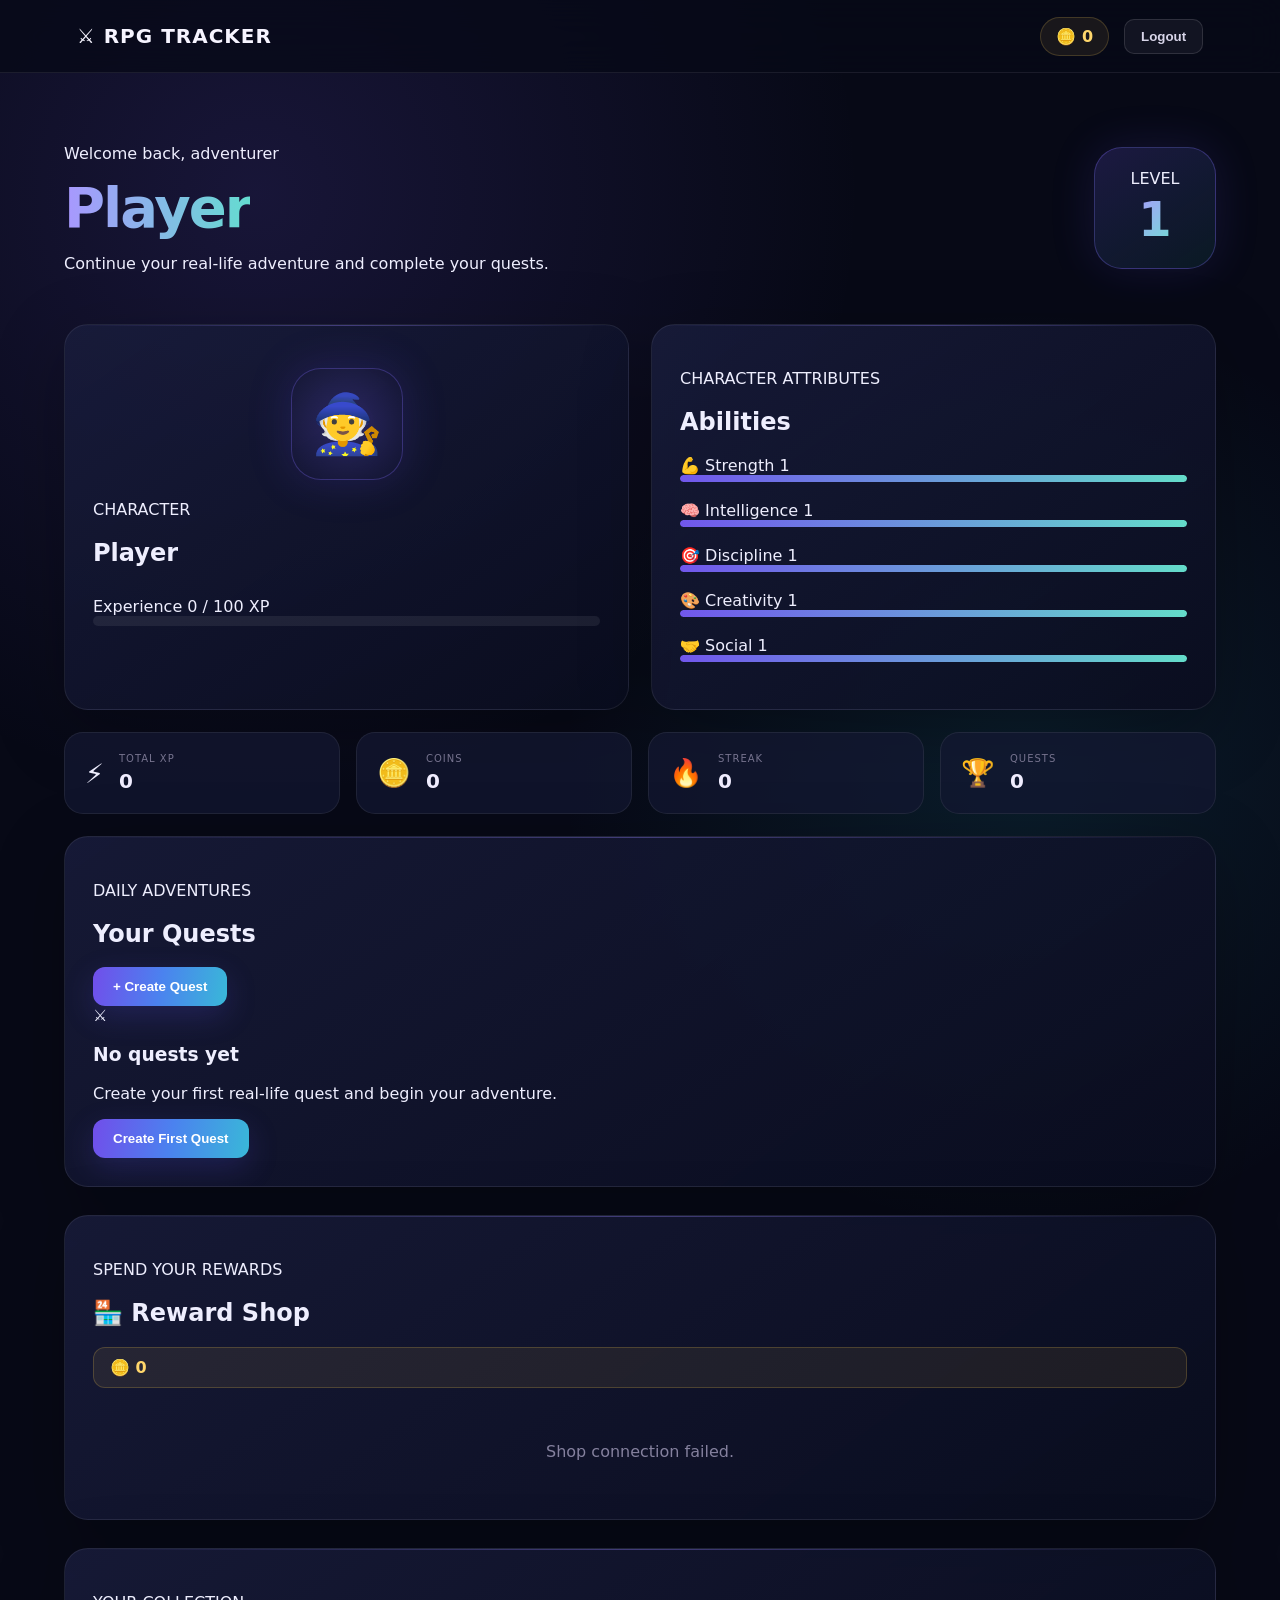
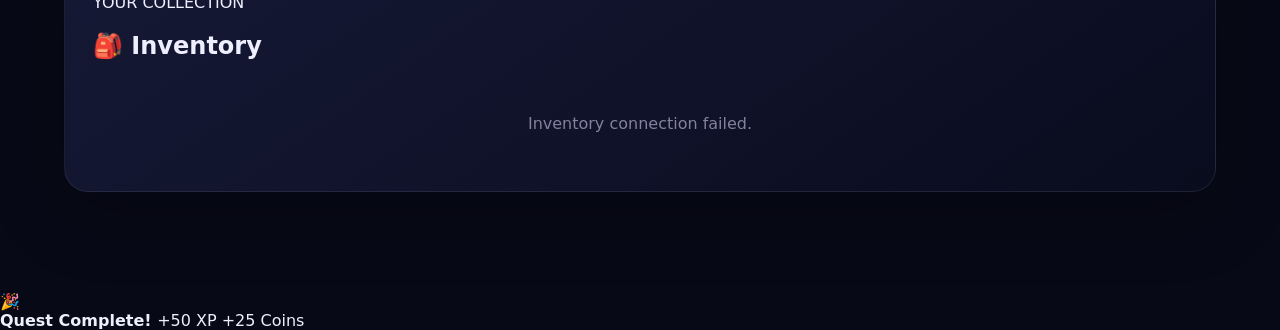
==== frontend/dashboard.html @ 28cf8dde "Initial RPG Tracker project" ====
<!DOCTYPE html>
<html lang="en">

<head>
    <meta charset="UTF-8">
    <meta name="viewport" content="width=device-width, initial-scale=1.0">

    <title>RPG Tracker - Dashboard</title>

    <link rel="stylesheet" href="style.css">
</head>

<body class="dashboard-page">

    <!-- =====================================================
         TOP NAVIGATION
    ====================================================== -->

    <nav class="top-nav">

        <div class="brand">
            ⚔️ RPG TRACKER
        </div>

        <div class="nav-right">

            <div class="coin-display">
                🪙 <span id="navCoins">0</span>
            </div>

            <button
                id="logoutButton"
                class="logout-btn"
                type="button"
            >
                Logout
            </button>

        </div>

    </nav>


    <!-- =====================================================
         MAIN DASHBOARD
    ====================================================== -->

    <main class="dashboard-container">


        <!-- =================================================
             WELCOME SECTION
        ================================================== -->

        <section class="welcome-section">

            <div>

                <p class="welcome-small">
                    Welcome back, adventurer
                </p>

                <h1>
                    <span id="username">Player</span>
                </h1>

                <p class="welcome-description">
                    Continue your real-life adventure and complete your quests.
                </p>

            </div>


            <div class="level-badge">

                <span>LEVEL</span>

                <strong id="level">
                    1
                </strong>

            </div>

        </section>



        <!-- =================================================
             CHARACTER + ATTRIBUTES
        ================================================== -->

        <section class="dashboard-grid">


            <!-- CHARACTER CARD -->

            <div class="dashboard-card character-card">

                <div class="character-avatar">
                    🧙
                </div>

                <div class="character-info">

                    <p class="card-label">
                        CHARACTER
                    </p>

                    <h2 id="characterName">
                        Player
                    </h2>


                    <!-- XP -->

                    <div class="xp-section">

                        <div class="xp-header">

                            <span>
                                Experience
                            </span>

                            <span>
                                <span id="xp">0</span>
                                /
                                <span id="xpNext">100</span>
                                XP
                            </span>

                        </div>


                        <div class="xp-bar">

                            <div
                                id="xpProgress"
                                class="xp-progress"
                            ></div>

                        </div>

                    </div>

                </div>

            </div>



            <!-- ATTRIBUTES CARD -->

            <div class="dashboard-card">

                <p class="card-label">
                    CHARACTER ATTRIBUTES
                </p>

                <h2>
                    Abilities
                </h2>


                <div class="attribute-list">


                    <!-- STRENGTH -->

                    <div class="attribute">

                        <div class="attribute-header">

                            <span>
                                💪 Strength
                            </span>

                            <span id="strength">
                                1
                            </span>

                        </div>

                        <div class="attribute-bar">

                            <div
                                id="strengthBar"
                                class="attribute-progress"
                            ></div>

                        </div>

                    </div>



                    <!-- INTELLIGENCE -->

                    <div class="attribute">

                        <div class="attribute-header">

                            <span>
                                🧠 Intelligence
                            </span>

                            <span id="intelligence">
                                1
                            </span>

                        </div>

                        <div class="attribute-bar">

                            <div
                                id="intelligenceBar"
                                class="attribute-progress"
                            ></div>

                        </div>

                    </div>



                    <!-- DISCIPLINE -->

                    <div class="attribute">

                        <div class="attribute-header">

                            <span>
                                🎯 Discipline
                            </span>

                            <span id="discipline">
                                1
                            </span>

                        </div>

                        <div class="attribute-bar">

                            <div
                                id="disciplineBar"
                                class="attribute-progress"
                            ></div>

                        </div>

                    </div>



                    <!-- CREATIVITY -->

                    <div class="attribute">

                        <div class="attribute-header">

                            <span>
                                🎨 Creativity
                            </span>

                            <span id="creativity">
                                1
                            </span>

                        </div>

                        <div class="attribute-bar">

                            <div
                                id="creativityBar"
                                class="attribute-progress"
                            ></div>

                        </div>

                    </div>



                    <!-- SOCIAL -->

                    <div class="attribute">

                        <div class="attribute-header">

                            <span>
                                🤝 Social
                            </span>

                            <span id="social">
                                1
                            </span>

                        </div>

                        <div class="attribute-bar">

                            <div
                                id="socialBar"
                                class="attribute-progress"
                            ></div>

                        </div>

                    </div>

                </div>

            </div>

        </section>



        <!-- =================================================
             QUICK STATS
        ================================================== -->

        <section class="quick-stats">


            <!-- XP -->

            <div class="stat-card">

                <span class="stat-icon">
                    ⚡
                </span>

                <div>

                    <small>
                        TOTAL XP
                    </small>

                    <strong id="statXP">
                        0
                    </strong>

                </div>

            </div>



            <!-- COINS -->

            <div class="stat-card">

                <span class="stat-icon">
                    🪙
                </span>

                <div>

                    <small>
                        COINS
                    </small>

                    <strong id="statCoins">
                        0
                    </strong>

                </div>

            </div>



            <!-- STREAK -->

            <div class="stat-card">

                <span class="stat-icon">
                    🔥
                </span>

                <div>

                    <small>
                        STREAK
                    </small>

                    <strong id="statStreak">
                        0
                    </strong>

                </div>

            </div>



            <!-- QUESTS -->

            <div class="stat-card">

                <span class="stat-icon">
                    🏆
                </span>

                <div>

                    <small>
                        QUESTS
                    </small>

                    <strong id="statQuests">
                        0
                    </strong>

                </div>

            </div>

        </section>



        <!-- =================================================
             QUEST SECTION
        ================================================== -->

        <section class="dashboard-card quests-card">


            <!-- QUEST HEADER -->

            <div class="section-header">

                <div>

                    <p class="card-label">
                        DAILY ADVENTURES
                    </p>

                    <h2>
                        Your Quests
                    </h2>

                </div>


                <button
                    id="createQuestButton"
                    class="primary-btn"
                    type="button"
                >
                    + Create Quest
                </button>

            </div>



            <!-- EMPTY QUEST MESSAGE -->

            <div
                id="emptyQuests"
                class="empty-quests"
            >

                <div class="quest-icon">
                    ⚔️
                </div>

                <h3>
                    No quests yet
                </h3>

                <p>
                    Create your first real-life quest and begin your adventure.
                </p>

                <button
                    id="createFirstQuest"
                    class="primary-btn"
                    type="button"
                >
                    Create First Quest
                </button>

            </div>



            <!-- QUEST LIST -->

            <div
                id="questList"
                class="quest-list"
            ></div>

        </section>



        <!-- =================================================
             REWARD SHOP
        ================================================== -->

        <section class="dashboard-card shop-card">


            <!-- SHOP HEADER -->

            <div class="section-header">

                <div>

                    <p class="card-label">
                        SPEND YOUR REWARDS
                    </p>

                    <h2>
                        🏪 Reward Shop
                    </h2>

                </div>


                <div class="shop-balance">

                    🪙

                    <span id="shopCoins">
                        0
                    </span>

                </div>

            </div>



            <!-- SHOP ITEMS -->

            <div
                id="shopList"
                class="shop-list"
            >

                <div class="shop-loading">
                    Loading rewards...
                </div>

            </div>

        </section>



        <!-- =================================================
             INVENTORY
        ================================================== -->

        <section class="dashboard-card inventory-card">


            <!-- INVENTORY HEADER -->

            <div class="section-header">

                <div>

                    <p class="card-label">
                        YOUR COLLECTION
                    </p>

                    <h2>
                        🎒 Inventory
                    </h2>

                </div>

            </div>



            <!-- INVENTORY ITEMS -->

            <div
                id="inventoryList"
                class="inventory-list"
            >

                <div class="shop-loading">
                    Loading inventory...
                </div>

            </div>

        </section>


    </main>



    <!-- =====================================================
         CREATE QUEST MODAL
    ====================================================== -->

    <div
        id="questModal"
        class="quest-modal"
    >

        <div class="quest-modal-content">


            <!-- CLOSE -->

            <button
                id="closeQuestModal"
                class="modal-close"
                type="button"
            >
                ×
            </button>


            <!-- ICON -->

            <div class="modal-icon">
                ⚔️
            </div>


            <h2>
                Create New Quest
            </h2>

            <p>
                Turn a real-life task into an adventure.
            </p>



            <!-- QUEST FORM -->

            <form id="questForm">


                <!-- TITLE -->

                <div class="form-group">

                    <label for="questTitle">
                        Quest Title
                    </label>

                    <input
                        type="text"
                        id="questTitle"
                        maxlength="100"
                        placeholder="Example: Complete Python practice"
                        required
                    >

                </div>



                <!-- DESCRIPTION -->

                <div class="form-group">

                    <label for="questDescription">
                        Description
                    </label>

                    <textarea
                        id="questDescription"
                        maxlength="1000"
                        placeholder="Describe your mission..."
                    ></textarea>

                </div>



                <!-- CATEGORY -->

                <div class="form-group">

                    <label for="questCategory">
                        Attribute
                    </label>

                    <select id="questCategory">

                        <option value="Coding">
                            🧠 Coding
                        </option>

                        <option value="Fitness">
                            💪 Fitness
                        </option>

                        <option value="Study">
                            📚 Study
                        </option>

                        <option value="Work">
                            🎯 Work
                        </option>

                        <option value="Personal">
                            🌟 Personal
                        </option>

                        <option value="Social">
                            🤝 Social
                        </option>

                    </select>

                </div>



                <!-- REWARDS -->

                <div class="quest-rewards">

                    <span>
                        ⚡ +50 XP
                    </span>

                    <span>
                        🪙 +25 Coins
                    </span>

                </div>



                <!-- SUBMIT -->

                <button
                    type="submit"
                    class="primary-btn quest-submit"
                    id="questSubmitButton"
                >
                    Create Quest
                </button>



                <!-- MESSAGE -->

                <p
                    id="questMessage"
                    class="form-message"
                ></p>


            </form>

        </div>

    </div>



    <!-- =====================================================
         REWARD POPUP
    ====================================================== -->

    <div
        id="rewardPopup"
        class="reward-popup"
    >

        <div class="reward-icon">
            🎉
        </div>

        <strong id="rewardTitle">
            Quest Complete!
        </strong>

        <span id="rewardXP">
            +50 XP
        </span>

        <span id="rewardCoins">
            +25 Coins
        </span>

        <span
            id="rewardStreak"
            class="level-up-text"
        ></span>

        <strong
            id="rewardLevelUp"
            class="level-up-text"
        ></strong>

    </div>



    <!-- =====================================================
         LOADING OVERLAY
    ====================================================== -->

    <div
        id="loadingOverlay"
        class="loading-overlay"
    >

        <div class="loader"></div>

    </div>



    <!-- =====================================================
         JAVASCRIPT
    ====================================================== -->

    <script src="script.js"></script>

</body>

</html>
---- frontend/style.css ----
/* =========================================================
   PROFESSIONAL CREATE QUEST MODAL
   ========================================================= */

.quest-modal {
    position: fixed;
    inset: 0;

    display: flex;
    align-items: center;
    justify-content: center;

    padding: 30px;

    background:
        radial-gradient(
            circle at 50% 30%,
            rgba(91, 76, 180, 0.20),
            transparent 45%
        ),
        rgba(3, 5, 18, 0.82);

    backdrop-filter: blur(12px);
    -webkit-backdrop-filter: blur(12px);

    opacity: 0;
    visibility: hidden;

    pointer-events: none;

    transition:
        opacity 0.3s ease,
        visibility 0.3s ease;

    z-index: 1000;
}


/* OPEN MODAL */

.quest-modal.active {
    opacity: 1;
    visibility: visible;
    pointer-events: auto;
}


/* =========================================================
   MODAL BOX
   ========================================================= */

.quest-modal-content {

    position: relative;

    width: min(700px, 100%);

    max-height: 90vh;

    overflow-y: auto;

    padding: 38px;

    border-radius: 28px;

    border: 1px solid rgba(126, 105, 255, 0.45);

    background:
        linear-gradient(
            145deg,
            rgba(23, 27, 63, 0.98),
            rgba(9, 12, 31, 0.98)
        );

    box-shadow:
        0 30px 100px rgba(0, 0, 0, 0.65),
        0 0 60px rgba(103, 82, 255, 0.18),
        inset 0 1px 0 rgba(255, 255, 255, 0.06);

    transform: translateY(25px) scale(0.96);

    transition:
        transform 0.35s cubic-bezier(.22, 1, .36, 1);
}


.quest-modal.active .quest-modal-content {

    transform: translateY(0) scale(1);

}


/* =========================================================
   DECORATIVE GLOW
   ========================================================= */

.quest-modal-content::before {

    content: "";

    position: absolute;

    width: 220px;
    height: 220px;

    top: -100px;
    left: -100px;

    border-radius: 50%;

    background: rgba(104, 86, 255, 0.18);

    filter: blur(70px);

    pointer-events: none;

}


.quest-modal-content::after {

    content: "";

    position: absolute;

    width: 180px;
    height: 180px;

    bottom: -100px;
    right: -80px;

    border-radius: 50%;

    background: rgba(43, 177, 255, 0.12);

    filter: blur(70px);

    pointer-events: none;

}


/* =========================================================
   CLOSE BUTTON
   ========================================================= */

.modal-close {

    position: absolute;

    top: 20px;
    right: 20px;

    width: 42px;
    height: 42px;

    display: flex;

    align-items: center;
    justify-content: center;

    border-radius: 50%;

    border: 1px solid rgba(255, 255, 255, 0.12);

    background: rgba(255, 255, 255, 0.05);

    color: #dcd9f5;

    font-size: 28px;

    line-height: 1;

    cursor: pointer;

    transition:
        background 0.2s ease,
        transform 0.2s ease,
        border-color 0.2s ease;

    z-index: 5;

}


.modal-close:hover {

    background: rgba(255, 255, 255, 0.12);

    border-color: rgba(130, 110, 255, 0.5);

    transform: rotate(90deg);

}


/* =========================================================
   MODAL ICON
   ========================================================= */

.modal-icon {

    width: 70px;
    height: 70px;

    display: flex;

    align-items: center;
    justify-content: center;

    margin-bottom: 20px;

    border-radius: 20px;

    background:
        linear-gradient(
            135deg,
            rgba(112, 75, 255, 0.25),
            rgba(47, 183, 255, 0.18)
        );

    border: 1px solid rgba(130, 110, 255, 0.35);

    box-shadow:
        0 0 30px rgba(104, 86, 255, 0.18);

    font-size: 34px;

}


/* =========================================================
   MODAL TITLE
   ========================================================= */

.quest-modal-content h2 {

    margin: 0;

    color: #f5f3ff;

    font-size: clamp(28px, 5vw, 40px);

    font-weight: 800;

    letter-spacing: -1px;

    line-height: 1.15;

}


.modal-subtitle {

    margin: 10px 0 30px;

    color: #9692b7;

    font-size: 15px;

    line-height: 1.6;

}


/* =========================================================
   FORM GROUP
   ========================================================= */

.form-group {

    margin-bottom: 22px;

}


.form-group label {

    display: block;

    margin-bottom: 9px;

    color: #e7e4fa;

    font-size: 14px;

    font-weight: 700;

    letter-spacing: 0.2px;

}


/* =========================================================
   INPUTS
   ========================================================= */

.form-group input,
.form-group textarea,
.form-group select {

    width: 100%;

    box-sizing: border-box;

    border: 1px solid rgba(123, 110, 205, 0.35);

    border-radius: 14px;

    outline: none;

    background:
        rgba(7, 10, 29, 0.72);

    color: #f2f0ff;

    font-family: inherit;

    font-size: 15px;

    transition:
        border-color 0.2s ease,
        box-shadow 0.2s ease,
        background 0.2s ease;

}


/* INPUT */

.form-group input {

    height: 52px;

    padding: 0 16px;

}


/* TEXTAREA */

.form-group textarea {

    min-height: 105px;

    padding: 14px 16px;

    resize: vertical;

}


/* SELECT */

.form-group select {

    height: 52px;

    padding: 0 16px;

    cursor: pointer;

}


/* PLACEHOLDER */

.form-group input::placeholder,
.form-group textarea::placeholder {

    color: #666583;

}


/* FOCUS */

.form-group input:focus,
.form-group textarea:focus,
.form-group select:focus {

    border-color: #776cff;

    background: rgba(10, 13, 38, 0.9);

    box-shadow:
        0 0 0 3px rgba(119, 108, 255, 0.12),
        0 0 25px rgba(119, 108, 255, 0.08);

}


/* =========================================================
   REWARDS
   ========================================================= */

.quest-rewards {

    display: grid;

    grid-template-columns: repeat(2, 1fr);

    gap: 14px;

    margin: 26px 0;

    padding: 16px;

    border-radius: 18px;

    border: 1px solid rgba(116, 101, 225, 0.22);

    background:
        linear-gradient(
            135deg,
            rgba(73, 60, 150, 0.12),
            rgba(22, 27, 62, 0.5)
        );

}


.quest-rewards > div {

    min-height: 75px;

    display: flex;

    flex-direction: column;

    justify-content: center;

    gap: 6px;

    padding: 14px 16px;

    border-radius: 14px;

    background: rgba(7, 10, 28, 0.55);

    border: 1px solid rgba(255, 255, 255, 0.06);

}


.quest-rewards span {

    color: #8f8baa;

    font-size: 12px;

    font-weight: 600;

}


.quest-rewards strong {

    color: #f1efff;

    font-size: 20px;

}


/* XP */

.quest-rewards > div:first-child strong {

    color: #a99aff;

}


/* COINS */

.quest-rewards > div:last-child strong {

    color: #ffd66d;

}


/* =========================================================
   CREATE BUTTON
   ========================================================= */

.quest-submit {

    width: 100%;

    min-height: 54px;

    border: none;

    border-radius: 15px;

    background:
        linear-gradient(
            100deg,
            #7048ee,
            #4f78f7,
            #35bde7
        );

    color: white;

    font-family: inherit;

    font-size: 15px;

    font-weight: 800;

    letter-spacing: 0.2px;

    cursor: pointer;

    box-shadow:
        0 12px 35px rgba(86, 83, 230, 0.25);

    transition:
        transform 0.2s ease,
        box-shadow 0.2s ease,
        filter 0.2s ease;

}


.quest-submit:hover {

    transform: translateY(-2px);

    filter: brightness(1.08);

    box-shadow:
        0 16px 45px rgba(86, 83, 230, 0.38);

}


.quest-submit:active {

    transform: translateY(0);

}


/* =========================================================
   MESSAGE
   ========================================================= */

.quest-modal .message {

    min-height: 20px;

    margin: 12px 0 0;

    text-align: center;

    color: #72e4ca;

    font-size: 13px;

}


/* =========================================================
   SCROLLBAR
   ========================================================= */

.quest-modal-content::-webkit-scrollbar {

    width: 7px;

}


.quest-modal-content::-webkit-scrollbar-track {

    background: transparent;

}


.quest-modal-content::-webkit-scrollbar-thumb {

    border-radius: 10px;

    background: rgba(125, 110, 220, 0.35);

}


/* =========================================================
   MOBILE
   ========================================================= */

@media (max-width: 650px) {

    .quest-modal {

        padding: 15px;

        align-items: center;

    }


    .quest-modal-content {

        padding: 28px 20px;

        border-radius: 22px;

        max-height: 92vh;

    }


    .modal-close {

        top: 14px;
        right: 14px;

        width: 38px;
        height: 38px;

        font-size: 24px;

    }


    .modal-icon {

        width: 58px;
        height: 58px;

        font-size: 28px;

        margin-bottom: 16px;

    }


    .quest-modal-content h2 {

        font-size: 28px;

        padding-right: 35px;

    }


    .modal-subtitle {

        font-size: 13px;

        margin-bottom: 24px;

    }


    .quest-rewards {

        grid-template-columns: 1fr;

    }


    .quest-rewards > div {

        min-height: 65px;

    }

}


/* =========================================================
   REDUCED MOTION
   ========================================================= */

@media (prefers-reduced-motion: reduce) {

    .quest-modal,
    .quest-modal-content,
    .modal-close,
    .quest-submit {

        transition: none;

    }

}
/* =========================================================
   RPG TRACKER - ANIMATED DASHBOARD
   ========================================================= */


/* ---------------------------------------------------------
   PAGE ENTRANCE
--------------------------------------------------------- */

.dashboard-container {
    animation: dashboardEntrance 0.8s ease-out both;
}

@keyframes dashboardEntrance {
    from {
        opacity: 0;
        transform: translateY(20px);
    }

    to {
        opacity: 1;
        transform: translateY(0);
    }
}


/* ---------------------------------------------------------
   ANIMATED BACKGROUND
--------------------------------------------------------- */

.background {
    overflow: hidden;
}

.glow {
    animation:
        glowFloat 8s ease-in-out infinite alternate;
}

.glow-one {
    animation-delay: 0s;
}

.glow-two {
    animation-delay: -4s;
}

@keyframes glowFloat {

    0% {
        transform: translate3d(-20px, -10px, 0) scale(1);
        opacity: 0.45;
    }

    50% {
        transform: translate3d(30px, 20px, 0) scale(1.08);
        opacity: 0.65;
    }

    100% {
        transform: translate3d(-10px, 35px, 0) scale(0.95);
        opacity: 0.4;
    }
}


/* ---------------------------------------------------------
   STARS
--------------------------------------------------------- */

.stars {
    animation: starsMove 25s linear infinite;
}

@keyframes starsMove {

    from {
        transform: translateY(0);
    }

    to {
        transform: translateY(-120px);
    }
}


/* ---------------------------------------------------------
   WELCOME SECTION
--------------------------------------------------------- */

.welcome-section {
    animation: welcomeSlide 0.7s 0.1s ease-out both;
}

@keyframes welcomeSlide {

    from {
        opacity: 0;
        transform: translateX(-25px);
    }

    to {
        opacity: 1;
        transform: translateX(0);
    }
}


/* ---------------------------------------------------------
   LEVEL BADGE
--------------------------------------------------------- */

.level-badge {
    animation: levelFloat 3s ease-in-out infinite;
}

@keyframes levelFloat {

    0%,
    100% {
        transform: translateY(0);
    }

    50% {
        transform: translateY(-6px);
    }
}


/* ---------------------------------------------------------
   CHARACTER
--------------------------------------------------------- */

.character-avatar {
    animation:
        characterFloat 3.5s ease-in-out infinite,
        characterGlow 2.5s ease-in-out infinite alternate;

    transform-origin: center bottom;
}

@keyframes characterFloat {

    0%,
    100% {
        transform: translateY(0) rotate(0deg);
    }

    25% {
        transform: translateY(-5px) rotate(-1deg);
    }

    75% {
        transform: translateY(-8px) rotate(1deg);
    }
}

@keyframes characterGlow {

    from {
        filter: drop-shadow(0 0 5px rgba(130, 100, 255, 0.2));
    }

    to {
        filter: drop-shadow(0 0 22px rgba(130, 100, 255, 0.55));
    }
}


/* ---------------------------------------------------------
   DASHBOARD CARDS
--------------------------------------------------------- */

.dashboard-card {
    animation: cardAppear 0.65s ease-out both;
    transition:
        transform 0.3s ease,
        border-color 0.3s ease,
        box-shadow 0.3s ease;
}

.dashboard-card:hover {
    transform: translateY(-4px);
    box-shadow:
        0 18px 50px rgba(0, 0, 0, 0.28),
        0 0 25px rgba(110, 90, 255, 0.08);
}

@keyframes cardAppear {

    from {
        opacity: 0;
        transform: translateY(25px);
    }

    to {
        opacity: 1;
        transform: translateY(0);
    }
}


/* ---------------------------------------------------------
   QUICK STATS
--------------------------------------------------------- */

.stat-card {
    animation: statAppear 0.6s ease-out both;
    transition:
        transform 0.25s ease,
        box-shadow 0.25s ease;
}

.stat-card:nth-child(1) {
    animation-delay: 0.15s;
}

.stat-card:nth-child(2) {
    animation-delay: 0.25s;
}

.stat-card:nth-child(3) {
    animation-delay: 0.35s;
}

.stat-card:nth-child(4) {
    animation-delay: 0.45s;
}

.stat-card:hover {
    transform: translateY(-5px) scale(1.02);
}

@keyframes statAppear {

    from {
        opacity: 0;
        transform: translateY(18px) scale(0.97);
    }

    to {
        opacity: 1;
        transform: translateY(0) scale(1);
    }
}


/* ---------------------------------------------------------
   STAT ICON
--------------------------------------------------------- */

.stat-icon {
    display: inline-block;
    animation: iconPulse 2.5s ease-in-out infinite;
}

@keyframes iconPulse {

    0%,
    100% {
        transform: scale(1);
    }

    50% {
        transform: scale(1.12);
    }
}


/* ---------------------------------------------------------
   XP BAR
--------------------------------------------------------- */

.xp-progress {
    width: 0 !important;

    animation:
        xpFill 1.5s 0.5s cubic-bezier(.22, 1, .36, 1) forwards;

    position: relative;
    overflow: hidden;
}

.xp-progress::after {
    content: "";

    position: absolute;

    top: 0;
    left: -100%;

    width: 70%;
    height: 100%;

    background: linear-gradient(
        90deg,
        transparent,
        rgba(255, 255, 255, 0.35),
        transparent
    );

    animation: xpShine 2.2s 1.5s infinite;
}

@keyframes xpFill {

    from {
        width: 0 !important;
    }
}

@keyframes xpShine {

    from {
        left: -100%;
    }

    to {
        left: 150%;
    }
}


/* ---------------------------------------------------------
   ATTRIBUTE BARS
--------------------------------------------------------- */

.attribute-progress {
    transform-origin: left center;

    animation:
        attributeFill 1.2s cubic-bezier(.22, 1, .36, 1) both;
}

.attribute:nth-child(1) .attribute-progress {
    animation-delay: 0.25s;
}

.attribute:nth-child(2) .attribute-progress {
    animation-delay: 0.35s;
}

.attribute:nth-child(3) .attribute-progress {
    animation-delay: 0.45s;
}

.attribute:nth-child(4) .attribute-progress {
    animation-delay: 0.55s;
}

.attribute:nth-child(5) .attribute-progress {
    animation-delay: 0.65s;
}

@keyframes attributeFill {

    from {
        transform: scaleX(0);
    }

    to {
        transform: scaleX(1);
    }
}


/* ---------------------------------------------------------
   STREAK
--------------------------------------------------------- */

#statStreak {
    transition:
        transform 0.3s ease,
        text-shadow 0.3s ease;
}

.streak-active {
    animation: streakPulse 1.8s ease-in-out infinite;
}

@keyframes streakPulse {

    0%,
    100% {
        transform: scale(1);
        text-shadow: 0 0 5px rgba(255, 130, 70, 0.2);
    }

    50% {
        transform: scale(1.08);
        text-shadow: 0 0 18px rgba(255, 130, 70, 0.65);
    }
}


/* ---------------------------------------------------------
   QUEST ITEMS
--------------------------------------------------------- */

.quest-item {
    animation: questAppear 0.55s ease-out both;

    transition:
        transform 0.25s ease,
        border-color 0.25s ease,
        box-shadow 0.25s ease;
}

.quest-item:hover {
    transform: translateX(5px);

    border-color: rgba(120, 105, 255, 0.4);

    box-shadow:
        0 10px 35px rgba(0, 0, 0, 0.2);
}

@keyframes questAppear {

    from {
        opacity: 0;
        transform: translateX(-20px);
    }

    to {
        opacity: 1;
        transform: translateX(0);
    }
}


/* ---------------------------------------------------------
   COMPLETE QUEST BUTTON
--------------------------------------------------------- */

.complete-quest-btn {
    transition:
        transform 0.2s ease,
        box-shadow 0.2s ease;
}

.complete-quest-btn:hover {
    transform: scale(1.05);

    box-shadow:
        0 0 20px rgba(100, 220, 190, 0.25);
}

.complete-quest-btn:active {
    transform: scale(0.94);
}


/* ---------------------------------------------------------
   SHOP ITEMS
--------------------------------------------------------- */

.shop-item {
    animation: shopAppear 0.6s ease-out both;
}

.shop-item:nth-child(1) {
    animation-delay: 0.1s;
}

.shop-item:nth-child(2) {
    animation-delay: 0.2s;
}

.shop-item:nth-child(3) {
    animation-delay: 0.3s;
}

.shop-item:nth-child(4) {
    animation-delay: 0.4s;
}

.shop-item:nth-child(5) {
    animation-delay: 0.5s;
}

.shop-item-icon {
    display: inline-block;

    transition:
        transform 0.3s ease;
}

.shop-item:hover .shop-item-icon {
    transform:
        translateY(-5px)
        rotate(-4deg)
        scale(1.12);
}

@keyframes shopAppear {

    from {
        opacity: 0;
        transform: translateY(20px) scale(0.96);
    }

    to {
        opacity: 1;
        transform: translateY(0) scale(1);
    }
}


/* ---------------------------------------------------------
   BUY BUTTON
--------------------------------------------------------- */

.buy-item-btn {

    position: relative;

    overflow: hidden;

}

.buy-item-btn::after {

    content: "";

    position: absolute;

    top: 0;
    left: -120%;

    width: 80%;
    height: 100%;

    transform: skewX(-20deg);

    background:
        rgba(255, 255, 255, 0.18);

    transition: left 0.5s ease;

}

.buy-item-btn:hover::after {

    left: 130%;

}


/* ---------------------------------------------------------
   INVENTORY
--------------------------------------------------------- */

.inventory-item {

    animation: inventoryAppear 0.5s ease-out both;

    transition:
        transform 0.25s ease,
        border-color 0.25s ease;
}

.inventory-item:hover {

    transform:
        translateY(-5px)
        scale(1.02);

    border-color:
        rgba(114, 228, 202, 0.3);

}

.inventory-item-icon {

    transition:
        transform 0.3s ease;

}

.inventory-item:hover .inventory-item-icon {

    transform:
        scale(1.15)
        rotate(5deg);

}

@keyframes inventoryAppear {

    from {
        opacity: 0;
        transform: scale(0.85);
    }

    to {
        opacity: 1;
        transform: scale(1);
    }
}


/* ---------------------------------------------------------
   COIN UPDATE
--------------------------------------------------------- */

.coin-pop {

    animation:
        coinPop 0.6s cubic-bezier(.22, 1, .36, 1);

}

@keyframes coinPop {

    0% {
        transform: scale(1);
    }

    40% {
        transform: scale(1.3);
    }

    70% {
        transform: scale(0.95);
    }

    100% {
        transform: scale(1);
    }

}


/* ---------------------------------------------------------
   BUTTONS
--------------------------------------------------------- */

.primary-btn {

    transition:
        transform 0.2s ease,
        box-shadow 0.2s ease,
        filter 0.2s ease;

}

.primary-btn:hover {

    transform:
        translateY(-2px);

    box-shadow:
        0 12px 35px rgba(100, 80, 240, 0.28);

}

.primary-btn:active {

    transform:
        translateY(1px)
        scale(0.98);

}


/* ---------------------------------------------------------
   LOGOUT
--------------------------------------------------------- */

.logout-btn {

    transition:
        transform 0.2s ease,
        background 0.2s ease;

}

.logout-btn:hover {

    transform:
        translateY(-2px);

}


/* ---------------------------------------------------------
   LOADING OVERLAY
--------------------------------------------------------- */

.loading-overlay {

    transition:
        opacity 0.4s ease,
        visibility 0.4s ease;

}

.loader-icon {

    animation:
        loaderSword 1.5s ease-in-out infinite;

}

@keyframes loaderSword {

    0%,
    100% {
        transform:
            rotate(-8deg)
            translateY(0);
    }

    50% {
        transform:
            rotate(8deg)
            translateY(-8px);
    }

}


/* ---------------------------------------------------------
   MOBILE
--------------------------------------------------------- */

@media (max-width: 600px) {

    .dashboard-card:hover,
    .stat-card:hover,
    .shop-item:hover,
    .inventory-item:hover {

        transform: none;

    }

}


/* ---------------------------------------------------------
   ACCESSIBILITY
--------------------------------------------------------- */

@media (prefers-reduced-motion: reduce) {

    *,
    *::before,
    *::after {

        animation-duration: 0.01ms !important;

        animation-iteration-count: 1 !important;

        transition-duration: 0.01ms !important;

    }

}
/* =========================================================
   RPG TRACKER — PROFESSIONAL ANIMATED DASHBOARD
   ========================================================= */

html {
    scroll-behavior: smooth;
}

body.dashboard-page {
    margin: 0;
    min-height: 100vh;

    background:
        radial-gradient(
            circle at 20% 10%,
            rgba(101, 78, 210, 0.18),
            transparent 30%
        ),
        radial-gradient(
            circle at 80% 40%,
            rgba(34, 170, 190, 0.12),
            transparent 30%
        ),
        #070916;

    color: #eeeefe;

    font-family:
        Inter,
        ui-sans-serif,
        system-ui,
        -apple-system,
        BlinkMacSystemFont,
        "Segoe UI",
        sans-serif;

    overflow-x: hidden;
}


/* =========================================================
   ANIMATED BACKGROUND
   ========================================================= */

.dashboard-page .background {
    position: fixed;
    inset: 0;

    overflow: hidden;

    pointer-events: none;

    z-index: -1;
}


/* stars */

.dashboard-page .stars {
    position: absolute;
    inset: -100px;

    opacity: 0.7;

    background-image:
        radial-gradient(circle, rgba(255,255,255,.8) 1px, transparent 1px),
        radial-gradient(circle, rgba(255,255,255,.5) 1px, transparent 1px);

    background-size:
        90px 90px,
        140px 140px;

    background-position:
        0 0,
        40px 60px;

    animation: starsMove 35s linear infinite;
}


@keyframes starsMove {

    from {
        transform: translateY(0);
    }

    to {
        transform: translateY(-120px);
    }

}


/* glowing orbs */

.dashboard-page .glow {

    position: absolute;

    width: 420px;
    height: 420px;

    border-radius: 50%;

    filter: blur(100px);

    opacity: 0.25;

}


.dashboard-page .glow-one {

    top: -180px;
    left: -120px;

    background: #6046d9;

    animation: glowOne 8s ease-in-out infinite alternate;

}


.dashboard-page .glow-two {

    right: -160px;
    bottom: -180px;

    background: #168eaa;

    animation: glowTwo 10s ease-in-out infinite alternate;

}


@keyframes glowOne {

    from {
        transform: translate(0, 0) scale(1);
    }

    to {
        transform: translate(80px, 60px) scale(1.15);
    }

}


@keyframes glowTwo {

    from {
        transform: translate(0, 0) scale(1);
    }

    to {
        transform: translate(-80px, -60px) scale(1.2);
    }

}


/* =========================================================
   NAVBAR
   ========================================================= */

.dashboard-page .top-nav {

    position: sticky;

    top: 0;

    z-index: 100;

    min-height: 72px;

    display: flex;

    align-items: center;

    justify-content: space-between;

    padding: 0 6%;

    background:
        rgba(7, 9, 24, 0.78);

    border-bottom:
        1px solid rgba(255,255,255,0.08);

    backdrop-filter: blur(18px);

}


.dashboard-page .brand {

    display: flex;

    align-items: center;

    gap: 10px;

    color: #f6f4ff;

    font-size: 20px;

    font-weight: 850;

    letter-spacing: 1px;

}


.dashboard-page .brand:first-letter {

    color: #8e7cff;

}


.dashboard-page .nav-right {

    display: flex;

    align-items: center;

    gap: 15px;

}


.dashboard-page .coin-display {

    padding: 9px 15px;

    border-radius: 30px;

    background:
        rgba(255, 207, 91, 0.08);

    border:
        1px solid rgba(255, 207, 91, 0.18);

    color: #ffd76c;

    font-weight: 800;

    transition: transform .25s ease;

}


.dashboard-page .coin-display:hover {

    transform: translateY(-2px) scale(1.04);

}


.dashboard-page .logout-btn {

    padding: 9px 16px;

    border-radius: 10px;

    border:
        1px solid rgba(255,255,255,.12);

    background:
        rgba(255,255,255,.05);

    color: #d8d5e9;

    cursor: pointer;

    font-weight: 650;

    transition: .25s ease;

}


.dashboard-page .logout-btn:hover {

    background:
        rgba(255,255,255,.11);

    color: white;

    transform: translateY(-2px);

}


/* =========================================================
   MAIN
   ========================================================= */

.dashboard-page .dashboard-container {

    width: min(1200px, 90%);

    margin: 0 auto;

    padding:
        55px 0 100px;

    animation:
        pageEnter .8s ease both;

}


@keyframes pageEnter {

    from {
        opacity: 0;
        transform: translateY(25px);
    }

    to {
        opacity: 1;
        transform: translateY(0);
    }

}


/* =========================================================
   WELCOME
   ========================================================= */

.dashboard-page .welcome-section {

    display: flex;

    align-items: center;

    justify-content: space-between;

    gap: 30px;

    margin-bottom: 35px;

}


.dashboard-page .eyebrow {

    margin: 0 0 10px;

    color: #8177c8;

    font-size: 12px;

    font-weight: 800;

    letter-spacing: 2px;

}


.dashboard-page .welcome-section h1 {

    margin: 0;

    font-size: clamp(34px, 5vw, 56px);

    line-height: 1.05;

    letter-spacing: -2px;

}


.dashboard-page .welcome-section h1 span {

    background:
        linear-gradient(
            90deg,
            #a997ff,
            #64dcd0
        );

    -webkit-background-clip: text;

    background-clip: text;

    color: transparent;

}


.dashboard-page .dashboard-subtitle {

    margin-top: 14px;

    color: #8d8ba8;

    font-size: 16px;

}


.dashboard-page .level-badge {

    min-width: 120px;

    height: 120px;

    display: flex;

    flex-direction: column;

    justify-content: center;

    align-items: center;

    border-radius: 28px;

    background:
        linear-gradient(
            145deg,
            rgba(103,82,220,.22),
            rgba(40,190,177,.09)
        );

    border:
        1px solid rgba(131,111,255,.3);

    box-shadow:
        0 0 45px rgba(100,80,230,.15);

    animation:
        levelFloat 3s ease-in-out infinite;

}


.dashboard-page .level-badge small {

    color: #8884a9;

    font-size: 11px;

    letter-spacing: 2px;

}


.dashboard-page .level-badge strong {

    margin-top: 3px;

    font-size: 48px;

    background:
        linear-gradient(
            135deg,
            #aa99ff,
            #70dfd1
        );

    -webkit-background-clip: text;

    background-clip: text;

    color: transparent;

}


@keyframes levelFloat {

    0%, 100% {
        transform: translateY(0);
    }

    50% {
        transform: translateY(-7px);
    }

}


/* =========================================================
   CARDS
   ========================================================= */

.dashboard-page .dashboard-card {

    position: relative;

    padding: 28px;

    border-radius: 24px;

    background:
        linear-gradient(
            145deg,
            rgba(25,29,61,.82),
            rgba(10,13,31,.88)
        );

    border:
        1px solid rgba(255,255,255,.075);

    box-shadow:
        0 20px 70px rgba(0,0,0,.25);

    overflow: hidden;

    transition:
        transform .3s ease,
        border-color .3s ease,
        box-shadow .3s ease;

}


.dashboard-page .dashboard-card::before {

    content: "";

    position: absolute;

    top: 0;
    left: 0;
    right: 0;

    height: 1px;

    background:
        linear-gradient(
            90deg,
            transparent,
            rgba(151,132,255,.6),
            transparent
        );

    opacity: .6;

}


.dashboard-page .dashboard-card:hover {

    transform: translateY(-5px);

    border-color:
        rgba(135,119,255,.25);

    box-shadow:
        0 25px 80px rgba(0,0,0,.34),
        0 0 30px rgba(100,80,230,.08);

}


/* =========================================================
   CHARACTER + ATTRIBUTES
   ========================================================= */

.dashboard-page .dashboard-grid {

    display: grid;

    grid-template-columns:
        minmax(0, 1fr)
        minmax(0, 1fr);

    gap: 22px;

}


.dashboard-page .card-header {

    display: flex;

    align-items: center;

    justify-content: space-between;

    margin-bottom: 25px;

}


.dashboard-page .card-header h2 {

    margin: 0;

    font-size: 21px;

}


.dashboard-page .status-dot {

    color: #70dfc7;

    font-size: 11px;

    letter-spacing: 1px;

}


/* avatar */

.dashboard-page .character-avatar {

    width: 110px;

    height: 110px;

    margin: 15px auto 20px;

    display: flex;

    align-items: center;

    justify-content: center;

    border-radius: 30px;

    font-size: 58px;

    background:
        radial-gradient(
            circle,
            rgba(121,98,255,.25),
            rgba(20,22,50,.3)
        );

    border:
        1px solid rgba(128,108,255,.3);

    box-shadow:
        0 0 45px rgba(104,85,255,.18);

    animation:
        avatarFloat 3s ease-in-out infinite;

}


@keyframes avatarFloat {

    0%, 100% {
        transform: translateY(0) rotate(0);
    }

    50% {
        transform: translateY(-8px) rotate(1deg);
    }

}


.dashboard-page .character-card > h2 {

    text-align: center;

    margin-bottom: 5px;

}


.dashboard-page .character-role {

    text-align: center;

    color: #777590;

}


/* =========================================================
   XP
   ========================================================= */

.dashboard-page .xp-section {

    margin-top: 30px;

}


.dashboard-page .xp-label {

    display: flex;

    justify-content: space-between;

    margin-bottom: 10px;

    color: #9996b5;

    font-size: 12px;

    font-weight: 700;

}


.dashboard-page .xp-label b {

    color: #ddd9ff;

}


.dashboard-page .xp-bar {

    height: 10px;

    border-radius: 20px;

    overflow: hidden;

    background:
        rgba(255,255,255,.07);

}


.dashboard-page .xp-progress {

    height: 100%;

    border-radius: inherit;

    background:
        linear-gradient(
            90deg,
            #7655f5,
            #a879ff,
            #61dcca
        );

    box-shadow:
        0 0 20px rgba(128,100,255,.4);

    transition:
        width 1.2s cubic-bezier(.22,1,.36,1);

}


.dashboard-page .xp-section > p {

    color: #706e89;

    font-size: 12px;

}


/* =========================================================
   ATTRIBUTES
   ========================================================= */

.dashboard-page .attribute {

    margin-bottom: 19px;

}


.dashboard-page .attribute-top {

    display: flex;

    justify-content: space-between;

    margin-bottom: 8px;

    color: #bbb8d3;

    font-size: 14px;

}


.dashboard-page .attribute-top strong {

    color: #eeeaff;

}


.dashboard-page .attribute-bar {

    height: 7px;

    overflow: hidden;

    border-radius: 20px;

    background:
        rgba(255,255,255,.06);

}


.dashboard-page .attribute-progress {

    height: 100%;

    width: 100%;

    transform-origin: left;

    border-radius: inherit;

    background:
        linear-gradient(
            90deg,
            #7157ec,
            #64dcca
        );

    box-shadow:
        0 0 12px rgba(111,91,230,.3);

    animation:
        attributeLoad 1s cubic-bezier(.22,1,.36,1) both;

}


@keyframes attributeLoad {

    from {
        transform: scaleX(0);
    }

    to {
        transform: scaleX(1);
    }

}


/* =========================================================
   QUICK STATS
   ========================================================= */

.dashboard-page .quick-stats {

    display: grid;

    grid-template-columns:
        repeat(4, 1fr);

    gap: 16px;

    margin: 22px 0;

}


.dashboard-page .stat-card {

    display: flex;

    align-items: center;

    gap: 15px;

    padding: 20px;

    border-radius: 19px;

    background:
        rgba(20,24,50,.72);

    border:
        1px solid rgba(255,255,255,.07);

    transition:
        transform .25s ease,
        border-color .25s ease;

}


.dashboard-page .stat-card:hover {

    transform: translateY(-5px);

    border-color:
        rgba(125,108,255,.3);

}


.dashboard-page .stat-icon {

    font-size: 27px;

}


.dashboard-page .stat-card small {

    display: block;

    margin-bottom: 5px;

    color: #77748f;

    font-size: 10px;

    letter-spacing: 1px;

}


.dashboard-page .stat-card strong {

    color: #f0edff;

    font-size: 20px;

}


/* =========================================================
   QUEST SECTION
   ========================================================= */

.dashboard-page .quests-card {

    margin-top: 22px;

}


.dashboard-page .primary-btn {

    padding: 12px 20px;

    border: none;

    border-radius: 12px;

    background:
        linear-gradient(
            100deg,
            #714eea,
            #4b82ef,
            #39b8d8
        );

    color: white;

    font-weight: 800;

    cursor: pointer;

    box-shadow:
        0 10px 30px rgba(85,76,220,.22);

    transition:
        transform .2s ease,
        box-shadow .2s ease,
        filter .2s ease;

}


.dashboard-page .primary-btn:hover {

    transform: translateY(-3px);

    filter: brightness(1.08);

    box-shadow:
        0 15px 40px rgba(85,76,220,.35);

}


.dashboard-page .primary-btn:active {

    transform: scale(.97);

}


/* =========================================================
   QUEST CARDS
   ========================================================= */

.dashboard-page .quest-item {

    padding: 20px;

    margin-bottom: 12px;

    border-radius: 17px;

    background:
        rgba(8,11,29,.65);

    border:
        1px solid rgba(255,255,255,.065);

    transition:
        transform .25s ease,
        border-color .25s ease;

    animation:
        questAppear .5s ease both;

}


.dashboard-page .quest-item:hover {

    transform: translateX(5px);

    border-color:
        rgba(117,100,240,.3);

}


@keyframes questAppear {

    from {
        opacity: 0;
        transform: translateX(-15px);
    }

    to {
        opacity: 1;
        transform: translateX(0);
    }

}


/* =========================================================
   RESPONSIVE
   ========================================================= */

@media (max-width: 850px) {

    .dashboard-page .dashboard-grid {
        grid-template-columns: 1fr;
    }

    .dashboard-page .quick-stats {
        grid-template-columns:
            repeat(2, 1fr);
    }

}


@media (max-width: 600px) {

    .dashboard-page .top-nav {
        padding: 0 18px;
    }

    .dashboard-page .brand span {
        font-size: 15px;
    }

    .dashboard-page .dashboard-container {
        width: 92%;
        padding-top: 35px;
    }

    .dashboard-page .welcome-section {
        align-items: flex-start;
        flex-direction: column;
    }

    .dashboard-page .level-badge {
        width: 100%;
        height: 90px;
    }

    .dashboard-page .quick-stats {
        grid-template-columns: 1fr;
    }

    .dashboard-page .dashboard-card {
        padding: 20px;
    }

}


/* =========================================================
   ACCESSIBILITY
   ========================================================= */

@media (prefers-reduced-motion: reduce) {

    *,
    *::before,
    *::after {

        animation-duration: .01ms !important;

        animation-iteration-count: 1 !important;

        transition-duration: .01ms !important;

    }

}
/* =========================================================
   RPG TRACKER — PROFESSIONAL LOGIN PAGE
   ========================================================= */

.auth-page {
    min-height: 100vh;
    margin: 0;
    padding: 0;

    color: #f4f2ff;

    font-family:
        Inter,
        "Segoe UI",
        Roboto,
        Arial,
        sans-serif;

    background:
        radial-gradient(
            circle at 20% 20%,
            rgba(116, 92, 255, 0.20),
            transparent 35%
        ),
        radial-gradient(
            circle at 80% 80%,
            rgba(52, 211, 153, 0.12),
            transparent 35%
        ),
        linear-gradient(
            135deg,
            #070817 0%,
            #0b0d22 45%,
            #090b18 100%
        );

    overflow-x: hidden;
}


/* =========================================================
   BACKGROUND
   ========================================================= */

.auth-background {
    position: fixed;
    inset: 0;

    overflow: hidden;

    pointer-events: none;

    z-index: 0;
}


.auth-background::before {
    content: "";

    position: absolute;
    inset: 0;

    background-image:
        radial-gradient(
            circle,
            rgba(255, 255, 255, 0.65) 1px,
            transparent 1px
        );

    background-size: 90px 90px;

    opacity: 0.25;

    animation: starsMove 25s linear infinite;
}


@keyframes starsMove {

    from {
        transform: translateY(0);
    }

    to {
        transform: translateY(90px);
    }

}


/* =========================================================
   GLOW EFFECTS
   ========================================================= */

.auth-glow {
    position: absolute;

    width: 420px;
    height: 420px;

    border-radius: 50%;

    filter: blur(90px);

    opacity: 0.18;

    animation: glowFloat 8s ease-in-out infinite;
}


.auth-glow-one {

    top: -180px;
    left: -120px;

    background: #7167ff;

}


.auth-glow-two {

    right: -160px;
    bottom: -180px;

    background: #35d7b0;

    animation-delay: -4s;

}


@keyframes glowFloat {

    0%,
    100% {
        transform: translate(0, 0) scale(1);
    }

    50% {
        transform: translate(30px, -25px) scale(1.08);
    }

}


/* =========================================================
   FLOATING ORBS
   ========================================================= */

.floating-orb {

    position: absolute;

    width: 7px;
    height: 7px;

    border-radius: 50%;

    background: #8e82ff;

    box-shadow:
        0 0 12px rgba(142, 130, 255, 0.8),
        0 0 30px rgba(142, 130, 255, 0.3);

    animation: orbFloat 6s ease-in-out infinite;

}


.orb-one {

    top: 18%;
    left: 14%;

}


.orb-two {

    top: 70%;
    left: 82%;

    animation-delay: -2s;

}


.orb-three {

    top: 35%;
    right: 12%;

    width: 4px;
    height: 4px;

    animation-delay: -4s;

}


@keyframes orbFloat {

    0%,
    100% {
        transform: translateY(0);
        opacity: 0.4;
    }

    50% {
        transform: translateY(-30px);
        opacity: 1;
    }

}


/* =========================================================
   NAVIGATION
   ========================================================= */

.auth-nav {

    position: relative;

    z-index: 10;

    height: 76px;

    display: flex;

    align-items: center;

    justify-content: space-between;

    padding: 0 7%;

    border-bottom:
        1px solid rgba(255, 255, 255, 0.07);

    background:
        rgba(7, 8, 23, 0.55);

    backdrop-filter: blur(18px);

}


.auth-brand {

    display: flex;

    align-items: center;

    gap: 10px;

    color: #ffffff;

    text-decoration: none;

    font-size: 18px;

    font-weight: 800;

    letter-spacing: 1.5px;

}


.brand-sword {

    display: inline-flex;

    align-items: center;

    justify-content: center;

    width: 36px;
    height: 36px;

    border-radius: 10px;

    background:
        linear-gradient(
            135deg,
            #7167ff,
            #4d43c7
        );

    box-shadow:
        0 0 25px rgba(113, 103, 255, 0.35);

}


.back-link {

    color: #a7a4c5;

    text-decoration: none;

    font-size: 14px;

    transition:
        color 0.25s ease,
        transform 0.25s ease;

}


.back-link:hover {

    color: #ffffff;

    transform: translateX(-3px);

}


/* =========================================================
   MAIN CONTAINER
   ========================================================= */

.auth-container {

    position: relative;

    z-index: 5;

    min-height: calc(100vh - 77px);

    display: flex;

    align-items: center;

    justify-content: center;

    padding: 60px 20px;

}


/* =========================================================
   LOGIN CARD
   ========================================================= */

.login-card {

    width: 100%;

    max-width: 470px;

    padding: 42px;

    position: relative;

    text-align: center;

    border:
        1px solid rgba(255, 255, 255, 0.10);

    border-radius: 26px;

    background:
        linear-gradient(
            145deg,
            rgba(25, 27, 52, 0.94),
            rgba(10, 12, 28, 0.96)
        );

    box-shadow:
        0 35px 100px rgba(0, 0, 0, 0.55),
        0 0 50px rgba(102, 91, 255, 0.08);

    backdrop-filter: blur(20px);

    animation:
        cardEntrance 0.8s
        cubic-bezier(.22, 1, .36, 1)
        both;

}


.login-card::before {

    content: "";

    position: absolute;

    top: 0;
    left: 12%;

    width: 76%;
    height: 1px;

    background:
        linear-gradient(
            90deg,
            transparent,
            rgba(126, 116, 255, 0.8),
            transparent
        );

}


@keyframes cardEntrance {

    from {

        opacity: 0;

        transform:
            translateY(35px)
            scale(0.97);

    }

    to {

        opacity: 1;

        transform:
            translateY(0)
            scale(1);

    }

}


/* =========================================================
   ICON
   ========================================================= */

.auth-icon {

    width: 68px;
    height: 68px;

    margin: 0 auto 22px;

    display: flex;

    align-items: center;
    justify-content: center;

    border-radius: 20px;

    font-size: 30px;

    background:
        linear-gradient(
            135deg,
            rgba(115, 104, 255, 0.25),
            rgba(71, 215, 179, 0.15)
        );

    border:
        1px solid rgba(137, 127, 255, 0.30);

    box-shadow:
        0 0 35px rgba(108, 96, 255, 0.20);

    animation:
        iconPulse 3s ease-in-out infinite;

}


@keyframes iconPulse {

    0%,
    100% {
        transform: translateY(0);
    }

    50% {
        transform: translateY(-5px);
    }

}


/* =========================================================
   TEXT
   ========================================================= */

.auth-eyebrow {

    margin: 0 0 12px;

    color: #8f87d6;

    font-size: 11px;

    font-weight: 800;

    letter-spacing: 2.5px;

}


.login-card h1 {

    margin: 0;

    color: #f5f3ff;

    font-size: clamp(32px, 5vw, 42px);

    line-height: 1.1;

    font-weight: 800;

    letter-spacing: -1px;

}


.login-card h1 span {

    background:
        linear-gradient(
            90deg,
            #9287ff,
            #63dfc3
        );

    -webkit-background-clip: text;

    background-clip: text;

    color: transparent;

}


.auth-subtitle {

    margin: 15px 0 32px;

    color: #8986a5;

    font-size: 14px;

    line-height: 1.6;

}


/* =========================================================
   FORM
   ========================================================= */

.auth-form {

    text-align: left;

}


.auth-form-group {

    margin-bottom: 20px;

}


.auth-form-group label {

    display: block;

    margin-bottom: 9px;

    color: #c4c1dd;

    font-size: 13px;

    font-weight: 650;

}


.input-wrapper {

    position: relative;

}


.input-icon {

    position: absolute;

    left: 15px;

    top: 50%;

    transform: translateY(-50%);

    font-size: 16px;

    opacity: 0.7;

    pointer-events: none;

}


.input-wrapper input {

    width: 100%;

    box-sizing: border-box;

    height: 54px;

    padding:
        0 16px 0 45px;

    border:
        1px solid rgba(255, 255, 255, 0.10);

    border-radius: 13px;

    outline: none;

    background:
        rgba(6, 8, 20, 0.75);

    color: #f5f3ff;

    font-size: 14px;

    transition:
        border-color 0.25s ease,
        box-shadow 0.25s ease,
        background 0.25s ease;

}


.input-wrapper input::placeholder {

    color: #595771;

}


.input-wrapper input:hover {

    border-color:
        rgba(142, 130, 255, 0.25);

}


.input-wrapper input:focus {

    border-color:
        rgba(137, 126, 255, 0.75);

    background:
        rgba(10, 12, 29, 0.95);

    box-shadow:
        0 0 0 4px rgba(117, 105, 255, 0.10),
        0 0 25px rgba(117, 105, 255, 0.08);

}


/* =========================================================
   MESSAGE
   ========================================================= */

.auth-message {

    min-height: 20px;

    margin:
        4px 0 12px;

    color: #ff8c9c;

    text-align: center;

    font-size: 13px;

}


/* =========================================================
   LOGIN BUTTON
   ========================================================= */

.auth-submit {

    width: 100%;

    height: 54px;

    border: none;

    border-radius: 13px;

    cursor: pointer;

    color: #ffffff;

    font-size: 14px;

    font-weight: 800;

    letter-spacing: 0.3px;

    background:
        linear-gradient(
            100deg,
            #665be8,
            #4d42b8 50%,
            #43b99e
        );

    box-shadow:
        0 12px 30px rgba(90, 77, 222, 0.25);

    transition:
        transform 0.25s ease,
        box-shadow 0.25s ease,
        filter 0.25s ease;

}


.auth-submit span {

    margin-right: 7px;

}


.auth-submit:hover {

    transform: translateY(-2px);

    filter: brightness(1.08);

    box-shadow:
        0 16px 40px rgba(90, 77, 222, 0.38);

}


.auth-submit:active {

    transform: translateY(0) scale(0.99);

}


/* =========================================================
   FOOTER
   ========================================================= */

.auth-footer {

    margin-top: 27px;

    padding-top: 23px;

    border-top:
        1px solid rgba(255, 255, 255, 0.07);

}


.auth-footer p {

    margin: 0;

    color: #77748f;

    font-size: 13px;

}


.auth-footer a {

    margin-left: 4px;

    color: #9187ff;

    text-decoration: none;

    font-weight: 700;

    transition: color 0.2s ease;

}


.auth-footer a:hover {

    color: #68ddc0;

}


/* =========================================================
   SECURITY
   ========================================================= */

.auth-security {

    display: flex;

    align-items: center;

    justify-content: center;

    gap: 7px;

    margin-top: 22px;

    color: #595770;

    font-size: 11px;

}


.auth-security span:first-child {

    font-size: 14px;

    opacity: 0.8;

}


/* =========================================================
   MOBILE
   ========================================================= */

@media (max-width: 600px) {

    .auth-nav {

        height: 65px;

        padding: 0 20px;

    }

    .auth-brand {

        font-size: 15px;

    }

    .brand-sword {

        width: 32px;
        height: 32px;

    }

    .auth-container {

        min-height: calc(100vh - 66px);

        padding: 35px 15px;

    }

    .login-card {

        padding: 32px 22px;

        border-radius: 22px;

    }

    .login-card h1 {

        font-size: 32px;

    }

}


/* =========================================================
   ACCESSIBILITY
   ========================================================= */

@media (prefers-reduced-motion: reduce) {

    .login-card,
    .auth-icon,
    .auth-glow,
    .floating-orb,
    .auth-background::before {

        animation: none !important;

    }

}
/* =========================================================
   REWARD SHOP
   ========================================================= */

.shop-card {
    margin-top: 28px;
}

.shop-balance {
    padding: 10px 16px;
    border-radius: 12px;
    background: rgba(255, 203, 74, 0.08);
    border: 1px solid rgba(255, 203, 74, 0.2);
    color: #ffd66b;
    font-weight: 700;
}

.shop-list {
    display: grid;
    grid-template-columns: repeat(auto-fit, minmax(220px, 1fr));
    gap: 18px;
    margin-top: 24px;
}

.shop-item {
    padding: 22px;
    border-radius: 18px;
    border: 1px solid rgba(160, 140, 255, 0.16);
    background: linear-gradient(
        145deg,
        rgba(32, 34, 58, 0.9),
        rgba(15, 17, 32, 0.95)
    );
    transition:
        transform 0.3s ease,
        border-color 0.3s ease,
        box-shadow 0.3s ease;
}

.shop-item:hover {
    transform: translateY(-5px);
    border-color: rgba(160, 140, 255, 0.4);
    box-shadow: 0 15px 45px rgba(0, 0, 0, 0.25);
}

.shop-item-icon {
    font-size: 42px;
    margin-bottom: 12px;
}

.shop-item h3 {
    margin: 0 0 6px;
    color: #f3f1ff;
}

.shop-item-type {
    display: inline-block;
    margin-bottom: 10px;
    padding: 4px 9px;
    border-radius: 20px;
    background: rgba(120, 100, 255, 0.12);
    color: #aaa2e9;
    font-size: 11px;
}

.shop-item-description {
    min-height: 40px;
    margin-bottom: 18px;
    color: #8f8ba9;
    font-size: 13px;
    line-height: 1.5;
}

.shop-item-footer {
    display: flex;
    align-items: center;
    justify-content: space-between;
    gap: 10px;
}

.shop-price {
    color: #ffd45f;
    font-weight: 800;
}

.buy-item-btn {
    border: none;
    padding: 9px 15px;
    border-radius: 10px;
    cursor: pointer;
    background: linear-gradient(135deg, #7567e8, #9a72ff);
    color: white;
    font-weight: 700;
    transition: transform 0.2s ease, opacity 0.2s ease;
}

.buy-item-btn:hover {
    transform: translateY(-2px);
}

.buy-item-btn:disabled {
    opacity: 0.45;
    cursor: not-allowed;
    transform: none;
}

.shop-loading {
    padding: 30px;
    text-align: center;
    color: #85819e;
}


/* =========================================================
   INVENTORY
   ========================================================= */

.inventory-card {
    margin-top: 28px;
}

.inventory-list {
    display: grid;
    grid-template-columns: repeat(auto-fit, minmax(220px, 1fr));
    gap: 18px;
    margin-top: 24px;
}

.inventory-item {
    display: flex;
    align-items: center;
    gap: 15px;
    padding: 18px;
    border-radius: 16px;
    border: 1px solid rgba(114, 228, 202, 0.12);
    background: rgba(20, 23, 40, 0.8);
}

.inventory-icon {
    width: 55px;
    height: 55px;
    display: flex;
    align-items: center;
    justify-content: center;
    border-radius: 14px;
    background: rgba(120, 100, 255, 0.1);
    font-size: 28px;
}

.inventory-info {
    flex: 1;
}

.inventory-info h3 {
    margin: 0 0 5px;
    color: #eeeaff;
    font-size: 15px;
}

.inventory-info p {
    margin: 0;
    color: #88849f;
    font-size: 12px;
}

.inventory-quantity {
    padding: 5px 9px;
    border-radius: 20px;
    background: rgba(114, 228, 202, 0.1);
    color: #72e4ca;
    font-size: 12px;
    font-weight: 700;
}

.empty-inventory {
    padding: 35px;
    text-align: center;
    color: #85819e;
    border: 1px dashed rgba(150, 140, 190, 0.2);
    border-radius: 16px;
}


/* =========================================================
   SHOP NOTIFICATION
   ========================================================= */

.shop-notification {
    position: fixed;
    right: 25px;
    bottom: 25px;
    z-index: 1000;

    padding: 16px 20px;

    border-radius: 14px;

    background: rgba(24, 27, 46, 0.96);

    border: 1px solid rgba(114, 228, 202, 0.25);

    color: #eeeaff;

    box-shadow: 0 15px 50px rgba(0, 0, 0, 0.35);

    transform: translateY(120%);
    opacity: 0;

    transition:
        transform 0.35s ease,
        opacity 0.35s ease;
}

.shop-notification.show {
    transform: translateY(0);
    opacity: 1;
}

.shop-notification.error {
    border-color: rgba(255, 100, 100, 0.3);
}


/* =========================================================
   MOBILE
   ========================================================= */

@media (max-width: 600px) {

    .shop-list,
    .inventory-list {
        grid-template-columns: 1fr;
    }

    .shop-item {
        padding: 18px;
    }

    .shop-notification {
        left: 15px;
        right: 15px;
        bottom: 15px;
    }

}
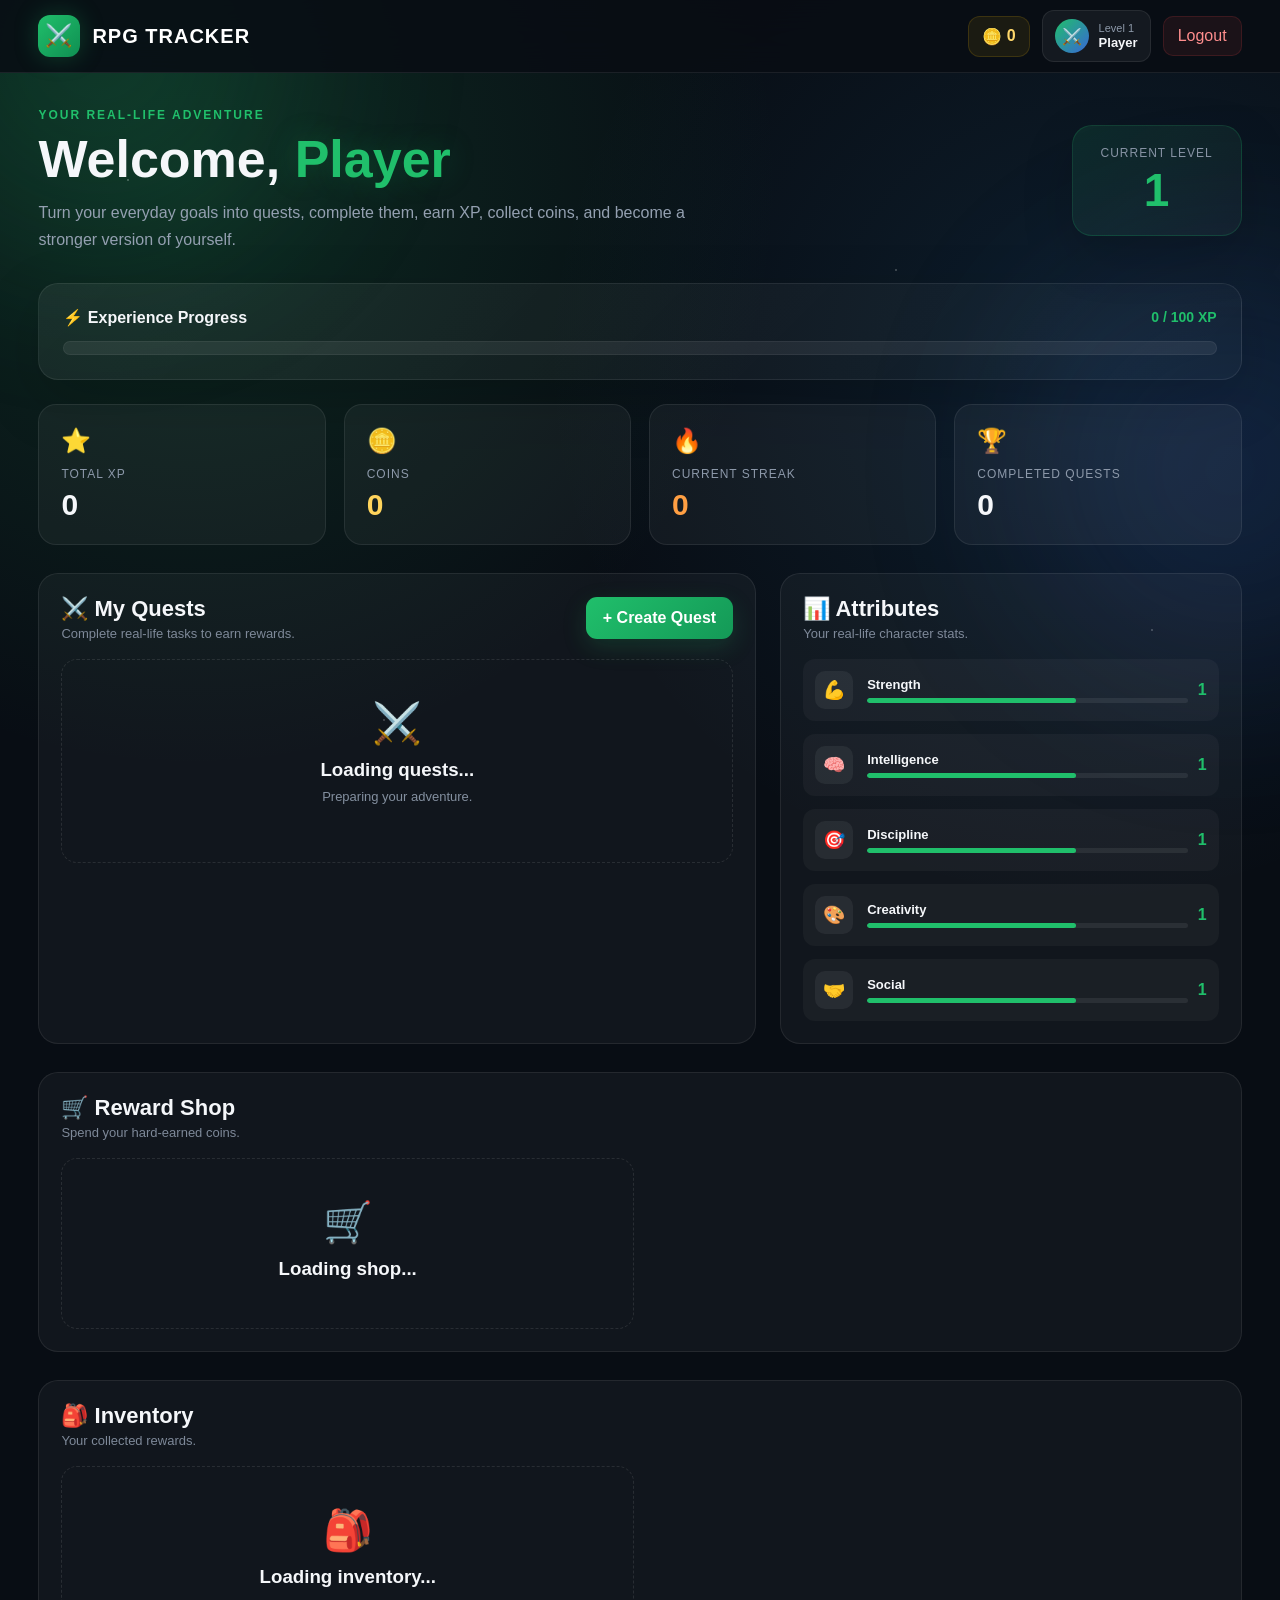
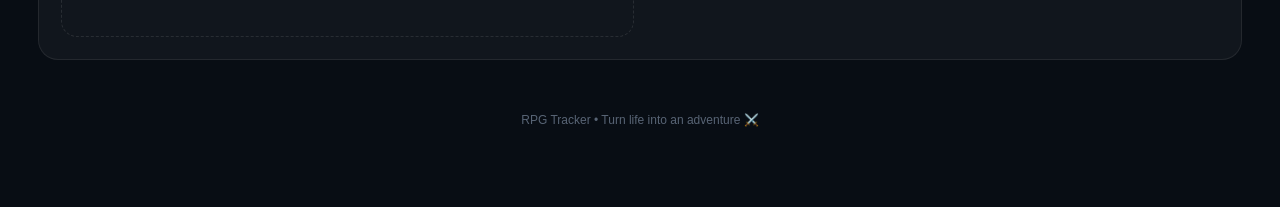
==== commit 7f9750a3: "Finalize RPG Tracker features" ====
--- a/frontend/dashboard.html
+++ b/frontend/dashboard.html
@@ -1,603 +1,2118 @@
 <!DOCTYPE html>
 <html lang="en">
-
 <head>
     <meta charset="UTF-8">
-    <meta name="viewport" content="width=device-width, initial-scale=1.0">
+
+    <meta
+        name="viewport"
+        content="width=device-width, initial-scale=1.0"
+    >
+
+    <meta
+        name="description"
+        content="RPG Tracker - Turn real-life goals into quests, earn XP, collect coins and level up."
+    >
 
     <title>RPG Tracker - Dashboard</title>
 
-    <link rel="stylesheet" href="style.css">
+    <style>
+        /* =====================================================
+           GLOBAL
+        ===================================================== */
+
+        * {
+            margin: 0;
+            padding: 0;
+            box-sizing: border-box;
+        }
+
+        html {
+            scroll-behavior: smooth;
+        }
+
+        body {
+            font-family:
+                Inter,
+                Arial,
+                Helvetica,
+                sans-serif;
+
+            min-height: 100vh;
+
+            color: #f5f7fa;
+
+            background:
+                radial-gradient(
+                    circle at 15% 10%,
+                    rgba(39, 174, 96, 0.18),
+                    transparent 30%
+                ),
+                radial-gradient(
+                    circle at 85% 20%,
+                    rgba(52, 152, 219, 0.12),
+                    transparent 30%
+                ),
+                #080d14;
+
+            overflow-x: hidden;
+        }
+
+        button,
+        input,
+        textarea,
+        select {
+            font: inherit;
+        }
+
+        button {
+            cursor: pointer;
+        }
+
+        /* =====================================================
+           BACKGROUND
+        ===================================================== */
+
+        .background {
+            position: fixed;
+            inset: 0;
+            z-index: -2;
+            overflow: hidden;
+            pointer-events: none;
+        }
+
+        .stars {
+            position: absolute;
+            inset: 0;
+
+            background-image:
+                radial-gradient(
+                    1px 1px at 10% 20%,
+                    rgba(255,255,255,.8),
+                    transparent
+                ),
+                radial-gradient(
+                    1px 1px at 30% 80%,
+                    rgba(255,255,255,.6),
+                    transparent
+                ),
+                radial-gradient(
+                    1px 1px at 70% 30%,
+                    rgba(255,255,255,.7),
+                    transparent
+                ),
+                radial-gradient(
+                    1px 1px at 90% 70%,
+                    rgba(255,255,255,.7),
+                    transparent
+                );
+        }
+
+        .glow {
+            position: absolute;
+
+            width: 400px;
+            height: 400px;
+
+            border-radius: 50%;
+
+            filter: blur(100px);
+
+            opacity: .15;
+        }
+
+        .glow.one {
+            top: -150px;
+            left: -100px;
+            background: #20bf6b;
+        }
+
+        .glow.two {
+            right: -150px;
+            top: 30%;
+            background: #3867d6;
+        }
+
+        /* =====================================================
+           NAVBAR
+        ===================================================== */
+
+        .navbar {
+            position: sticky;
+            top: 0;
+            z-index: 100;
+
+            width: 100%;
+
+            border-bottom:
+                1px solid rgba(255,255,255,.08);
+
+            background:
+                rgba(8,13,20,.88);
+
+            backdrop-filter: blur(18px);
+        }
+
+        .nav-inner {
+            width: min(1400px, 94%);
+
+            margin: auto;
+
+            min-height: 72px;
+
+            display: flex;
+
+            align-items: center;
+
+            justify-content: space-between;
+
+            gap: 20px;
+        }
+
+        .brand {
+            display: flex;
+
+            align-items: center;
+
+            gap: 12px;
+
+            color: white;
+
+            font-weight: 900;
+
+            letter-spacing: 1px;
+
+            font-size: 20px;
+        }
+
+        .brand-icon {
+            width: 42px;
+            height: 42px;
+
+            display: flex;
+
+            align-items: center;
+            justify-content: center;
+
+            border-radius: 12px;
+
+            background:
+                linear-gradient(
+                    135deg,
+                    #20bf6b,
+                    #0f8f52
+                );
+
+            box-shadow:
+                0 0 25px
+                rgba(32,191,107,.25);
+
+            font-size: 22px;
+        }
+
+        .nav-right {
+            display: flex;
+
+            align-items: center;
+
+            gap: 12px;
+        }
+
+        .nav-player {
+            display: flex;
+
+            align-items: center;
+
+            gap: 10px;
+
+            padding: 8px 12px;
+
+            border-radius: 12px;
+
+            background:
+                rgba(255,255,255,.05);
+
+            border:
+                1px solid
+                rgba(255,255,255,.08);
+        }
+
+        .avatar {
+            width: 34px;
+            height: 34px;
+
+            border-radius: 50%;
+
+            display: flex;
+
+            align-items: center;
+            justify-content: center;
+
+            background:
+                linear-gradient(
+                    135deg,
+                    #20bf6b,
+                    #3867d6
+                );
+
+            font-weight: 900;
+        }
+
+        .nav-info {
+            display: flex;
+
+            flex-direction: column;
+
+            line-height: 1.2;
+        }
+
+        .nav-info small {
+            color: #8e9aaa;
+
+            font-size: 11px;
+        }
+
+        .nav-info strong {
+            font-size: 13px;
+        }
+
+        .nav-coins {
+            display: flex;
+
+            align-items: center;
+
+            gap: 5px;
+
+            padding: 10px 13px;
+
+            border-radius: 12px;
+
+            background:
+                rgba(255,193,7,.08);
+
+            border:
+                1px solid
+                rgba(255,193,7,.15);
+
+            color: #ffd86b;
+
+            font-weight: 800;
+        }
+
+        .logout-btn {
+            border: none;
+
+            color: #ff8e8e;
+
+            background:
+                rgba(255,75,75,.08);
+
+            border:
+                1px solid
+                rgba(255,75,75,.15);
+
+            padding: 10px 14px;
+
+            border-radius: 10px;
+
+            transition: .2s ease;
+        }
+
+        .logout-btn:hover {
+            background:
+                rgba(255,75,75,.16);
+
+            transform: translateY(-1px);
+        }
+
+        /* =====================================================
+           MAIN
+        ===================================================== */
+
+        .main {
+            width: min(1400px, 94%);
+
+            margin: 0 auto;
+
+            padding: 35px 0 70px;
+        }
+
+        /* =====================================================
+           HERO
+        ===================================================== */
+
+        .hero {
+            display: flex;
+
+            align-items: center;
+
+            justify-content: space-between;
+
+            gap: 30px;
+
+            margin-bottom: 30px;
+        }
+
+        .hero-left {
+            max-width: 800px;
+        }
+
+        .eyebrow {
+            color: #20bf6b;
+
+            font-size: 12px;
+
+            text-transform: uppercase;
+
+            letter-spacing: 2px;
+
+            font-weight: 800;
+
+            margin-bottom: 10px;
+        }
+
+        .hero h1 {
+            font-size: clamp(30px, 5vw, 52px);
+
+            line-height: 1.05;
+
+            margin-bottom: 12px;
+        }
+
+        .hero h1 span {
+            color: #20bf6b;
+
+            text-shadow:
+                0 0 30px
+                rgba(32,191,107,.25);
+        }
+
+        .hero p {
+            color: #94a0b1;
+
+            max-width: 650px;
+
+            line-height: 1.7;
+        }
+
+        .hero-level {
+            min-width: 170px;
+
+            padding: 20px;
+
+            border-radius: 20px;
+
+            text-align: center;
+
+            background:
+                linear-gradient(
+                    145deg,
+                    rgba(32,191,107,.12),
+                    rgba(255,255,255,.03)
+                );
+
+            border:
+                1px solid
+                rgba(32,191,107,.18);
+
+            box-shadow:
+                0 20px 50px
+                rgba(0,0,0,.18);
+        }
+
+        .hero-level .label {
+            color: #8894a5;
+
+            font-size: 12px;
+
+            text-transform: uppercase;
+
+            letter-spacing: 1px;
+        }
+
+        .hero-level .number {
+            font-size: 46px;
+
+            font-weight: 900;
+
+            color: #20bf6b;
+
+            line-height: 1.1;
+
+            margin-top: 5px;
+        }
+
+        /* =====================================================
+           XP CARD
+        ===================================================== */
+
+        .xp-card {
+            padding: 24px;
+
+            border-radius: 20px;
+
+            background:
+                linear-gradient(
+                    135deg,
+                    rgba(255,255,255,.06),
+                    rgba(255,255,255,.025)
+                );
+
+            border:
+                1px solid
+                rgba(255,255,255,.08);
+
+            box-shadow:
+                0 20px 60px
+                rgba(0,0,0,.18);
+
+            margin-bottom: 24px;
+        }
+
+        .xp-header {
+            display: flex;
+
+            align-items: center;
+
+            justify-content: space-between;
+
+            margin-bottom: 14px;
+        }
+
+        .xp-title {
+            font-weight: 800;
+        }
+
+        .xp-text {
+            color: #20bf6b;
+
+            font-weight: 800;
+
+            font-size: 14px;
+        }
+
+        .xp-bar {
+            width: 100%;
+
+            height: 14px;
+
+            background:
+                rgba(255,255,255,.07);
+
+            border-radius: 999px;
+
+            overflow: hidden;
+
+            border:
+                1px solid
+                rgba(255,255,255,.06);
+        }
+
+        #xpProgress {
+            height: 100%;
+
+            width: 0%;
+
+            border-radius: inherit;
+
+            background:
+                linear-gradient(
+                    90deg,
+                    #20bf6b,
+                    #45e89a
+                );
+
+            box-shadow:
+                0 0 20px
+                rgba(32,191,107,.4);
+
+            transition:
+                width .7s ease;
+        }
+
+        /* =====================================================
+           STAT GRID
+        ===================================================== */
+
+        .stats-grid {
+            display: grid;
+
+            grid-template-columns:
+                repeat(4, minmax(0, 1fr));
+
+            gap: 18px;
+
+            margin-bottom: 28px;
+        }
+
+        .stat-card {
+            padding: 22px;
+
+            border-radius: 18px;
+
+            background:
+                rgba(255,255,255,.045);
+
+            border:
+                1px solid
+                rgba(255,255,255,.08);
+
+            transition:
+                transform .2s ease,
+                border-color .2s ease;
+        }
+
+        .stat-card:hover {
+            transform: translateY(-3px);
+
+            border-color:
+                rgba(32,191,107,.25);
+        }
+
+        .stat-icon {
+            font-size: 24px;
+
+            margin-bottom: 12px;
+        }
+
+        .stat-label {
+            color: #8d99aa;
+
+            font-size: 12px;
+
+            text-transform: uppercase;
+
+            letter-spacing: 1px;
+
+            margin-bottom: 7px;
+        }
+
+        .stat-value {
+            font-size: 30px;
+
+            font-weight: 900;
+        }
+
+        .coin-value {
+            color: #ffd45c;
+        }
+
+        .streak-value {
+            color: #ff9f43;
+        }
+
+        /* =====================================================
+           SECTION
+        ===================================================== */
+
+        .section {
+            margin-top: 28px;
+
+            margin-bottom: 28px;
+        }
+
+        .section-header {
+            display: flex;
+
+            align-items: center;
+
+            justify-content: space-between;
+
+            gap: 15px;
+
+            margin-bottom: 18px;
+        }
+
+        .section-title {
+            font-size: 22px;
+
+            font-weight: 900;
+        }
+
+        .section-subtitle {
+            color: #7e8999;
+
+            font-size: 13px;
+
+            margin-top: 4px;
+        }
+
+        .primary-btn {
+            border: none;
+
+            padding: 12px 17px;
+
+            border-radius: 11px;
+
+            color: white;
+
+            font-weight: 800;
+
+            background:
+                linear-gradient(
+                    135deg,
+                    #20bf6b,
+                    #149957
+                );
+
+            box-shadow:
+                0 8px 25px
+                rgba(32,191,107,.18);
+
+            transition: .2s ease;
+        }
+
+        .primary-btn:hover {
+            transform: translateY(-2px);
+
+            box-shadow:
+                0 12px 30px
+                rgba(32,191,107,.25);
+        }
+
+        /* =====================================================
+           CONTENT GRID
+        ===================================================== */
+
+        .content-grid {
+            display: grid;
+
+            grid-template-columns:
+                1.4fr
+                .9fr;
+
+            gap: 24px;
+        }
+
+        .panel {
+            padding: 22px;
+
+            border-radius: 20px;
+
+            background:
+                rgba(255,255,255,.04);
+
+            border:
+                1px solid
+                rgba(255,255,255,.08);
+
+            min-width: 0;
+        }
+
+        /* =====================================================
+           QUEST LIST
+        ===================================================== */
+
+        #taskList {
+            display: grid;
+
+            gap: 14px;
+        }
+
+        .quest-card {
+            padding: 18px;
+
+            border-radius: 16px;
+
+            background:
+                rgba(8,13,20,.65);
+
+            border:
+                1px solid
+                rgba(255,255,255,.08);
+
+            transition: .2s ease;
+        }
+
+        .quest-card:hover {
+            border-color:
+                rgba(32,191,107,.25);
+
+            transform:
+                translateY(-2px);
+        }
+
+        .quest-card.completed {
+            opacity: .65;
+        }
+
+        .quest-category {
+            display: inline-block;
+
+            padding: 5px 9px;
+
+            border-radius: 999px;
+
+            font-size: 10px;
+
+            text-transform: uppercase;
+
+            letter-spacing: .8px;
+
+            color: #77e3a8;
+
+            background:
+                rgba(32,191,107,.09);
+
+            margin-bottom: 9px;
+        }
+
+        .quest-card h3 {
+            font-size: 17px;
+
+            margin-bottom: 7px;
+        }
+
+        .quest-card p {
+            color: #8d98a8;
+
+            font-size: 13px;
+
+            line-height: 1.5;
+
+            margin-bottom: 14px;
+        }
+
+        .quest-rewards {
+            display: flex;
+
+            gap: 10px;
+
+            margin-bottom: 14px;
+
+            flex-wrap: wrap;
+        }
+
+        .quest-rewards span {
+            padding: 6px 9px;
+
+            border-radius: 8px;
+
+            background:
+                rgba(255,255,255,.05);
+
+            font-size: 12px;
+
+            color: #dbe2eb;
+        }
+
+        .complete-btn {
+            width: 100%;
+
+            padding: 10px;
+
+            border-radius: 9px;
+
+            border:
+                1px solid
+                rgba(32,191,107,.3);
+
+            background:
+                rgba(32,191,107,.08);
+
+            color: #65e39b;
+
+            font-weight: 800;
+
+            transition: .2s ease;
+        }
+
+        .complete-btn:hover:not(:disabled) {
+            background:
+                rgba(32,191,107,.17);
+
+            transform: translateY(-1px);
+        }
+
+        .completed-btn {
+            cursor: default;
+
+            border-color:
+                rgba(255,255,255,.08);
+
+            color: #7e8998;
+
+            background:
+                rgba(255,255,255,.04);
+        }
+
+        /* =====================================================
+           EMPTY STATE
+        ===================================================== */
+
+        .empty-state {
+            text-align: center;
+
+            padding: 40px 20px;
+
+            border:
+                1px dashed
+                rgba(255,255,255,.1);
+
+            border-radius: 16px;
+        }
+
+        .empty-icon {
+            font-size: 40px;
+
+            margin-bottom: 12px;
+        }
+
+        .empty-state h3 {
+            margin-bottom: 8px;
+        }
+
+        .empty-state p {
+            color: #8490a0;
+
+            font-size: 13px;
+
+            margin-bottom: 18px;
+        }
+
+        .empty-state button {
+            border: none;
+
+            padding: 10px 15px;
+
+            border-radius: 9px;
+
+            color: white;
+
+            background: #20bf6b;
+
+            font-weight: 800;
+        }
+
+        /* =====================================================
+           ATTRIBUTES
+        ===================================================== */
+
+        .attributes {
+            display: grid;
+
+            gap: 13px;
+        }
+
+        .attribute {
+            display: grid;
+
+            grid-template-columns:
+                42px 1fr auto;
+
+            align-items: center;
+
+            gap: 10px;
+
+            padding: 12px;
+
+            border-radius: 12px;
+
+            background:
+                rgba(255,255,255,.035);
+        }
+
+        .attribute-icon {
+            width: 38px;
+            height: 38px;
+
+            border-radius: 10px;
+
+            display: flex;
+
+            align-items: center;
+            justify-content: center;
+
+            background:
+                rgba(255,255,255,.06);
+
+            font-size: 18px;
+        }
+
+        .attribute-name {
+            font-weight: 700;
+
+            font-size: 13px;
+        }
+
+        .attribute-bar {
+            height: 5px;
+
+            background:
+                rgba(255,255,255,.07);
+
+            border-radius: 999px;
+
+            margin-top: 6px;
+
+            overflow: hidden;
+        }
+
+        .attribute-fill {
+            height: 100%;
+
+            width: 65%;
+
+            background: #20bf6b;
+
+            border-radius: inherit;
+        }
+
+        .attribute-value {
+            font-weight: 900;
+
+            color: #20bf6b;
+        }
+
+        /* =====================================================
+           SHOP
+        ===================================================== */
+
+        #shopList {
+            display: grid;
+
+            grid-template-columns:
+                repeat(2, minmax(0, 1fr));
+
+            gap: 12px;
+        }
+
+        .shop-item {
+            padding: 15px;
+
+            border-radius: 14px;
+
+            background:
+                rgba(255,255,255,.035);
+
+            border:
+                1px solid
+                rgba(255,255,255,.07);
+        }
+
+        .shop-icon {
+            font-size: 28px;
+
+            margin-bottom: 8px;
+        }
+
+        .shop-item h3 {
+            font-size: 14px;
+
+            margin-bottom: 5px;
+        }
+
+        .shop-item p {
+            color: #808c9d;
+
+            font-size: 11px;
+
+            min-height: 32px;
+
+            margin-bottom: 10px;
+        }
+
+        .shop-price {
+            color: #ffd45c;
+
+            font-size: 12px;
+
+            font-weight: 900;
+
+            margin-bottom: 9px;
+        }
+
+        .shop-item button {
+            width: 100%;
+
+            padding: 8px;
+
+            border: none;
+
+            border-radius: 8px;
+
+            color: white;
+
+            background:
+                rgba(32,191,107,.12);
+
+            border:
+                1px solid
+                rgba(32,191,107,.2);
+
+            font-weight: 800;
+
+            font-size: 12px;
+        }
+
+        .shop-item button:hover {
+            background:
+                rgba(32,191,107,.2);
+        }
+
+        /* =====================================================
+           INVENTORY
+        ===================================================== */
+
+        #inventoryList {
+            display: grid;
+
+            grid-template-columns:
+                repeat(2, minmax(0, 1fr));
+
+            gap: 12px;
+        }
+
+        .inventory-item {
+            padding: 15px;
+
+            border-radius: 14px;
+
+            background:
+                rgba(255,255,255,.035);
+
+            border:
+                1px solid
+                rgba(255,255,255,.07);
+        }
+
+        .inventory-icon {
+            font-size: 27px;
+
+            margin-bottom: 8px;
+        }
+
+        .inventory-item h3 {
+            font-size: 14px;
+
+            margin-bottom: 5px;
+        }
+
+        .inventory-item p {
+            color: #8b96a6;
+
+            font-size: 12px;
+        }
+
+        /* =====================================================
+           MODAL
+        ===================================================== */
+
+        #taskModal {
+            display: none;
+
+            position: fixed;
+
+            inset: 0;
+
+            z-index: 1000;
+
+            align-items: center;
+
+            justify-content: center;
+
+            padding: 20px;
+
+            background:
+                rgba(0,0,0,.72);
+
+            backdrop-filter: blur(8px);
+        }
+
+        #taskModal.active {
+            display: flex;
+        }
+
+        .modal-card {
+            width: min(550px, 100%);
+
+            max-height: 90vh;
+
+            overflow-y: auto;
+
+            padding: 25px;
+
+            border-radius: 22px;
+
+            background:
+                #101722;
+
+            border:
+                1px solid
+                rgba(255,255,255,.1);
+
+            box-shadow:
+                0 30px 100px
+                rgba(0,0,0,.55);
+
+            animation:
+                modalIn .2s ease;
+        }
+
+        @keyframes modalIn {
+            from {
+                opacity: 0;
+                transform: translateY(15px) scale(.98);
+            }
+
+            to {
+                opacity: 1;
+                transform: translateY(0) scale(1);
+            }
+        }
+
+        .modal-header {
+            display: flex;
+
+            align-items: center;
+
+            justify-content: space-between;
+
+            margin-bottom: 22px;
+        }
+
+        .modal-header h2 {
+            font-size: 22px;
+        }
+
+        .close-btn {
+            width: 36px;
+            height: 36px;
+
+            border: none;
+
+            border-radius: 9px;
+
+            color: #b5bfcc;
+
+            background:
+                rgba(255,255,255,.06);
+
+            font-size: 20px;
+        }
+
+        .close-btn:hover {
+            background:
+                rgba(255,255,255,.1);
+
+            color: white;
+        }
+
+        .form-group {
+            margin-bottom: 16px;
+        }
+
+        .form-group label {
+            display: block;
+
+            margin-bottom: 7px;
+
+            font-size: 12px;
+
+            color: #aeb8c5;
+
+            font-weight: 700;
+        }
+
+        .form-group input,
+        .form-group textarea,
+        .form-group select {
+            width: 100%;
+
+            padding: 12px 13px;
+
+            border-radius: 10px;
+
+            border:
+                1px solid
+                rgba(255,255,255,.09);
+
+            outline: none;
+
+            color: white;
+
+            background:
+                rgba(255,255,255,.045);
+
+            transition: .2s ease;
+        }
+
+        .form-group textarea {
+            min-height: 90px;
+
+            resize: vertical;
+        }
+
+        .form-group select option {
+            background: #101722;
+
+            color: white;
+        }
+
+        .form-group input:focus,
+        .form-group textarea:focus,
+        .form-group select:focus {
+            border-color:
+                rgba(32,191,107,.55);
+
+            box-shadow:
+                0 0 0 3px
+                rgba(32,191,107,.08);
+        }
+
+        .reward-grid {
+            display: grid;
+
+            grid-template-columns:
+                1fr 1fr;
+
+            gap: 12px;
+        }
+
+        .modal-actions {
+            display: flex;
+
+            gap: 10px;
+
+            margin-top: 20px;
+        }
+
+        .modal-actions button {
+            flex: 1;
+
+            padding: 12px;
+
+            border-radius: 10px;
+
+            font-weight: 800;
+        }
+
+        .cancel-btn {
+            color: #b7c0cc;
+
+            background:
+                rgba(255,255,255,.05);
+
+            border:
+                1px solid
+                rgba(255,255,255,.08);
+        }
+
+        .submit-btn {
+            color: white;
+
+            border: none;
+
+            background:
+                linear-gradient(
+                    135deg,
+                    #20bf6b,
+                    #149957
+                );
+        }
+
+        /* =====================================================
+           LOADING
+        ===================================================== */
+
+        #loadingOverlay {
+            display: none;
+
+            position: fixed;
+
+            inset: 0;
+
+            z-index: 2000;
+
+            align-items: center;
+
+            justify-content: center;
+
+            background:
+                rgba(8,13,20,.8);
+
+            backdrop-filter: blur(5px);
+        }
+
+        .loader {
+            width: 45px;
+            height: 45px;
+
+            border:
+                4px solid
+                rgba(255,255,255,.1);
+
+            border-top-color:
+                #20bf6b;
+
+            border-radius: 50%;
+
+            animation:
+                spin .8s linear infinite;
+        }
+
+        @keyframes spin {
+            to {
+                transform: rotate(360deg);
+            }
+        }
+
+        /* =====================================================
+           FOOTER
+        ===================================================== */
+
+        footer {
+            text-align: center;
+
+            padding: 25px 0 10px;
+
+            color: #586475;
+
+            font-size: 12px;
+        }
+
+        /* =====================================================
+           RESPONSIVE
+        ===================================================== */
+
+        @media (max-width: 1000px) {
+
+            .stats-grid {
+                grid-template-columns:
+                    repeat(2, 1fr);
+            }
+
+            .content-grid {
+                grid-template-columns:
+                    1fr;
+            }
+        }
+
+        @media (max-width: 650px) {
+
+            .nav-inner {
+                min-height: 65px;
+            }
+
+            .brand-text {
+                display: none;
+            }
+
+            .nav-player .nav-info {
+                display: none;
+            }
+
+            .hero {
+                flex-direction: column;
+
+                align-items: flex-start;
+            }
+
+            .hero-level {
+                width: 100%;
+            }
+
+            .stats-grid {
+                grid-template-columns:
+                    1fr 1fr;
+
+                gap: 10px;
+            }
+
+            .stat-card {
+                padding: 16px;
+            }
+
+            .stat-value {
+                font-size: 24px;
+            }
+
+            .section-header {
+                align-items: flex-start;
+
+                flex-direction: column;
+            }
+
+            .primary-btn {
+                width: 100%;
+            }
+
+            #shopList,
+            #inventoryList {
+                grid-template-columns:
+                    1fr;
+            }
+
+            .reward-grid {
+                grid-template-columns:
+                    1fr;
+            }
+
+            .main {
+                width: 92%;
+
+                padding-top: 25px;
+            }
+        }
+
+        @media (max-width: 420px) {
+
+            .stats-grid {
+                grid-template-columns:
+                    1fr;
+            }
+
+            .nav-coins {
+                padding: 8px 10px;
+            }
+
+            .logout-btn {
+                padding: 8px 10px;
+            }
+
+            .hero h1 {
+                font-size: 32px;
+            }
+        }
+    </style>
 </head>
 
-<body class="dashboard-page">
+<body>
 
     <!-- =====================================================
-         TOP NAVIGATION
+         BACKGROUND
     ====================================================== -->
 
-    <nav class="top-nav">
-
-        <div class="brand">
-            ⚔️ RPG TRACKER
-        </div>
-
-        <div class="nav-right">
-
-            <div class="coin-display">
-                🪙 <span id="navCoins">0</span>
+    <div class="background">
+        <div class="stars"></div>
+        <div class="glow one"></div>
+        <div class="glow two"></div>
+    </div>
+
+
+    <!-- =====================================================
+         NAVBAR
+    ====================================================== -->
+
+    <nav class="navbar">
+
+        <div class="nav-inner">
+
+            <div class="brand">
+
+                <div class="brand-icon">
+                    ⚔️
+                </div>
+
+                <div class="brand-text">
+                    RPG TRACKER
+                </div>
+
             </div>
 
-            <button
-                id="logoutButton"
-                class="logout-btn"
-                type="button"
-            >
-                Logout
-            </button>
-
-        </div>
-
-    </nav>
-
-
-    <!-- =====================================================
-         MAIN DASHBOARD
-    ====================================================== -->
-
-    <main class="dashboard-container">
-
-
-        <!-- =================================================
-             WELCOME SECTION
-        ================================================== -->
-
-        <section class="welcome-section">
-
-            <div>
-
-                <p class="welcome-small">
-                    Welcome back, adventurer
-                </p>
-
-                <h1>
-                    <span id="username">Player</span>
-                </h1>
-
-                <p class="welcome-description">
-                    Continue your real-life adventure and complete your quests.
-                </p>
-
-            </div>
-
-
-            <div class="level-badge">
-
-                <span>LEVEL</span>
-
-                <strong id="level">
-                    1
-                </strong>
-
-            </div>
-
-        </section>
-
-
-
-        <!-- =================================================
-             CHARACTER + ATTRIBUTES
-        ================================================== -->
-
-        <section class="dashboard-grid">
-
-
-            <!-- CHARACTER CARD -->
-
-            <div class="dashboard-card character-card">
-
-                <div class="character-avatar">
-                    🧙
-                </div>
-
-                <div class="character-info">
-
-                    <p class="card-label">
-                        CHARACTER
-                    </p>
-
-                    <h2 id="characterName">
-                        Player
-                    </h2>
-
-
-                    <!-- XP -->
-
-                    <div class="xp-section">
-
-                        <div class="xp-header">
-
-                            <span>
-                                Experience
-                            </span>
-
-                            <span>
-                                <span id="xp">0</span>
-                                /
-                                <span id="xpNext">100</span>
-                                XP
-                            </span>
-
-                        </div>
-
-
-                        <div class="xp-bar">
-
-                            <div
-                                id="xpProgress"
-                                class="xp-progress"
-                            ></div>
-
-                        </div>
-
+
+            <div class="nav-right">
+
+                <!-- TOP COINS -->
+
+                <div class="nav-coins">
+
+                    🪙
+
+                    <span id="navCoins">
+                        0
+                    </span>
+
+                </div>
+
+
+                <!-- PLAYER -->
+
+                <div class="nav-player">
+
+                    <div class="avatar">
+                        ⚔️
                     </div>
 
-                </div>
-
-            </div>
-
-
-
-            <!-- ATTRIBUTES CARD -->
-
-            <div class="dashboard-card">
-
-                <p class="card-label">
-                    CHARACTER ATTRIBUTES
-                </p>
-
-                <h2>
-                    Abilities
-                </h2>
-
-
-                <div class="attribute-list">
-
-
-                    <!-- STRENGTH -->
-
-                    <div class="attribute">
-
-                        <div class="attribute-header">
-
-                            <span>
-                                💪 Strength
-                            </span>
-
-                            <span id="strength">
+                    <div class="nav-info">
+
+                        <small>
+                            Level
+                            <span id="navLevel">
                                 1
                             </span>
+                        </small>
+
+                        <strong id="navUsername">
+                            Player
+                        </strong>
+
+                    </div>
+
+                </div>
+
+
+                <!-- LOGOUT -->
+
+                <button
+                    class="logout-btn"
+                    type="button"
+                    onclick="logout()"
+                >
+                    Logout
+                </button>
+
+            </div>
+
+        </div>
+
+    </nav>
+
+
+    <!-- =====================================================
+         MAIN
+    ====================================================== -->
+
+    <main class="main">
+
+
+        <!-- =================================================
+             HERO
+        ================================================== -->
+
+        <section class="hero">
+
+            <div class="hero-left">
+
+                <div class="eyebrow">
+                    Your real-life adventure
+                </div>
+
+                <h1>
+                    Welcome,
+                    <span id="username">
+                        Player
+                    </span>
+                </h1>
+
+                <p>
+                    Turn your everyday goals into quests,
+                    complete them, earn XP, collect coins,
+                    and become a stronger version of yourself.
+                </p>
+
+            </div>
+
+
+            <div class="hero-level">
+
+                <div class="label">
+                    Current Level
+                </div>
+
+                <div
+                    class="number"
+                    id="level"
+                >
+                    1
+                </div>
+
+            </div>
+
+        </section>
+
+
+        <!-- =================================================
+             XP
+        ================================================== -->
+
+        <section class="xp-card">
+
+            <div class="xp-header">
+
+                <div class="xp-title">
+                    ⚡ Experience Progress
+                </div>
+
+                <div
+                    class="xp-text"
+                    id="xpProgressText"
+                >
+                    0 / 100 XP
+                </div>
+
+            </div>
+
+            <div class="xp-bar">
+
+                <div
+                    id="xpProgress"
+                ></div>
+
+            </div>
+
+        </section>
+
+
+        <!-- =================================================
+             STATS
+        ================================================== -->
+
+        <section class="stats-grid">
+
+
+            <!-- XP -->
+
+            <div class="stat-card">
+
+                <div class="stat-icon">
+                    ⭐
+                </div>
+
+                <div class="stat-label">
+                    Total XP
+                </div>
+
+                <div
+                    class="stat-value"
+                    id="totalXP"
+                >
+                    0
+                </div>
+
+            </div>
+
+
+            <!-- COINS -->
+
+            <div class="stat-card">
+
+                <div class="stat-icon">
+                    🪙
+                </div>
+
+                <div class="stat-label">
+                    Coins
+                </div>
+
+                <div
+                    class="stat-value coin-value"
+                    id="totalCoins"
+                >
+                    0
+                </div>
+
+            </div>
+
+
+            <!-- STREAK -->
+
+            <div class="stat-card">
+
+                <div class="stat-icon">
+                    🔥
+                </div>
+
+                <div class="stat-label">
+                    Current Streak
+                </div>
+
+                <div
+                    class="stat-value streak-value"
+                    id="currentStreak"
+                >
+                    0
+                </div>
+
+            </div>
+
+
+            <!-- COMPLETED -->
+
+            <div class="stat-card">
+
+                <div class="stat-icon">
+                    🏆
+                </div>
+
+                <div class="stat-label">
+                    Completed Quests
+                </div>
+
+                <div
+                    class="stat-value"
+                    id="completedQuests"
+                >
+                    0
+                </div>
+
+            </div>
+
+        </section>
+
+
+        <!-- =================================================
+             QUEST + ATTRIBUTES
+        ================================================== -->
+
+        <section class="section">
+
+            <div class="content-grid">
+
+
+                <!-- =================================================
+                     QUESTS
+                ================================================== -->
+
+                <div class="panel">
+
+                    <div class="section-header">
+
+                        <div>
+
+                            <div class="section-title">
+                                ⚔️ My Quests
+                            </div>
+
+                            <div class="section-subtitle">
+                                Complete real-life tasks to earn rewards.
+                            </div>
 
                         </div>
 
-                        <div class="attribute-bar">
+                        <button
+                            class="primary-btn"
+                            type="button"
+                            onclick="openTaskModal()"
+                        >
+                            + Create Quest
+                        </button>
+
+                    </div>
+
+
+                    <div id="taskList">
+
+                        <div class="empty-state">
+
+                            <div class="empty-icon">
+                                ⚔️
+                            </div>
+
+                            <h3>
+                                Loading quests...
+                            </h3>
+
+                            <p>
+                                Preparing your adventure.
+                            </p>
+
+                        </div>
+
+                    </div>
+
+                </div>
+
+
+                <!-- =================================================
+                     ATTRIBUTES
+                ================================================== -->
+
+                <div class="panel">
+
+                    <div class="section-header">
+
+                        <div>
+
+                            <div class="section-title">
+                                📊 Attributes
+                            </div>
+
+                            <div class="section-subtitle">
+                                Your real-life character stats.
+                            </div>
+
+                        </div>
+
+                    </div>
+
+
+                    <div class="attributes">
+
+
+                        <!-- STRENGTH -->
+
+                        <div class="attribute">
+
+                            <div class="attribute-icon">
+                                💪
+                            </div>
+
+                            <div>
+
+                                <div class="attribute-name">
+                                    Strength
+                                </div>
+
+                                <div class="attribute-bar">
+                                    <div
+                                        class="attribute-fill"
+                                        style="width: 65%;"
+                                    ></div>
+                                </div>
+
+                            </div>
 
                             <div
-                                id="strengthBar"
-                                class="attribute-progress"
-                            ></div>
+                                class="attribute-value"
+                                id="strength"
+                            >
+                                1
+                            </div>
 
                         </div>
 
+
+                        <!-- INTELLIGENCE -->
+
+                        <div class="attribute">
+
+                            <div class="attribute-icon">
+                                🧠
+                            </div>
+
+                            <div>
+
+                                <div class="attribute-name">
+                                    Intelligence
+                                </div>
+
+                                <div class="attribute-bar">
+                                    <div
+                                        class="attribute-fill"
+                                        style="width: 65%;"
+                                    ></div>
+                                </div>
+
+                            </div>
+
+                            <div
+                                class="attribute-value"
+                                id="intelligence"
+                            >
+                                1
+                            </div>
+
+                        </div>
+
+
+                        <!-- DISCIPLINE -->
+
+                        <div class="attribute">
+
+                            <div class="attribute-icon">
+                                🎯
+                            </div>
+
+                            <div>
+
+                                <div class="attribute-name">
+                                    Discipline
+                                </div>
+
+                                <div class="attribute-bar">
+                                    <div
+                                        class="attribute-fill"
+                                        style="width: 65%;"
+                                    ></div>
+                                </div>
+
+                            </div>
+
+                            <div
+                                class="attribute-value"
+                                id="discipline"
+                            >
+                                1
+                            </div>
+
+                        </div>
+
+
+                        <!-- CREATIVITY -->
+
+                        <div class="attribute">
+
+                            <div class="attribute-icon">
+                                🎨
+                            </div>
+
+                            <div>
+
+                                <div class="attribute-name">
+                                    Creativity
+                                </div>
+
+                                <div class="attribute-bar">
+                                    <div
+                                        class="attribute-fill"
+                                        style="width: 65%;"
+                                    ></div>
+                                </div>
+
+                            </div>
+
+                            <div
+                                class="attribute-value"
+                                id="creativity"
+                            >
+                                1
+                            </div>
+
+                        </div>
+
+
+                        <!-- SOCIAL -->
+
+                        <div class="attribute">
+
+                            <div class="attribute-icon">
+                                🤝
+                            </div>
+
+                            <div>
+
+                                <div class="attribute-name">
+                                    Social
+                                </div>
+
+                                <div class="attribute-bar">
+                                    <div
+                                        class="attribute-fill"
+                                        style="width: 65%;"
+                                    ></div>
+                                </div>
+
+                            </div>
+
+                            <div
+                                class="attribute-value"
+                                id="social"
+                            >
+                                1
+                            </div>
+
+                        </div>
+
                     </div>
 
-
-
-                    <!-- INTELLIGENCE -->
-
-                    <div class="attribute">
-
-                        <div class="attribute-header">
-
-                            <span>
-                                🧠 Intelligence
-                            </span>
-
-                            <span id="intelligence">
-                                1
-                            </span>
-
+                </div>
+
+            </div>
+
+        </section>
+
+
+        <!-- =================================================
+             SHOP
+        ================================================== -->
+
+        <section class="section">
+
+            <div class="panel">
+
+                <div class="section-header">
+
+                    <div>
+
+                        <div class="section-title">
+                            🛒 Reward Shop
                         </div>
 
-                        <div class="attribute-bar">
-
-                            <div
-                                id="intelligenceBar"
-                                class="attribute-progress"
-                            ></div>
-
+                        <div class="section-subtitle">
+                            Spend your hard-earned coins.
                         </div>
 
                     </div>
 
-
-
-                    <!-- DISCIPLINE -->
-
-                    <div class="attribute">
-
-                        <div class="attribute-header">
-
-                            <span>
-                                🎯 Discipline
-                            </span>
-
-                            <span id="discipline">
-                                1
-                            </span>
-
+                </div>
+
+
+                <div id="shopList">
+
+                    <div class="empty-state">
+
+                        <div class="empty-icon">
+                            🛒
                         </div>
 
-                        <div class="attribute-bar">
-
-                            <div
-                                id="disciplineBar"
-                                class="attribute-progress"
-                            ></div>
-
-                        </div>
+                        <h3>
+                            Loading shop...
+                        </h3>
 
                     </div>
 
-
-
-                    <!-- CREATIVITY -->
-
-                    <div class="attribute">
-
-                        <div class="attribute-header">
-
-                            <span>
-                                🎨 Creativity
-                            </span>
-
-                            <span id="creativity">
-                                1
-                            </span>
-
-                        </div>
-
-                        <div class="attribute-bar">
-
-                            <div
-                                id="creativityBar"
-                                class="attribute-progress"
-                            ></div>
-
-                        </div>
-
-                    </div>
-
-
-
-                    <!-- SOCIAL -->
-
-                    <div class="attribute">
-
-                        <div class="attribute-header">
-
-                            <span>
-                                🤝 Social
-                            </span>
-
-                            <span id="social">
-                                1
-                            </span>
-
-                        </div>
-
-                        <div class="attribute-bar">
-
-                            <div
-                                id="socialBar"
-                                class="attribute-progress"
-                            ></div>
-
-                        </div>
-
-                    </div>
-
                 </div>
 
             </div>
 
         </section>
-
-
-
-        <!-- =================================================
-             QUICK STATS
-        ================================================== -->
-
-        <section class="quick-stats">
-
-
-            <!-- XP -->
-
-            <div class="stat-card">
-
-                <span class="stat-icon">
-                    ⚡
-                </span>
-
-                <div>
-
-                    <small>
-                        TOTAL XP
-                    </small>
-
-                    <strong id="statXP">
-                        0
-                    </strong>
-
-                </div>
-
-            </div>
-
-
-
-            <!-- COINS -->
-
-            <div class="stat-card">
-
-                <span class="stat-icon">
-                    🪙
-                </span>
-
-                <div>
-
-                    <small>
-                        COINS
-                    </small>
-
-                    <strong id="statCoins">
-                        0
-                    </strong>
-
-                </div>
-
-            </div>
-
-
-
-            <!-- STREAK -->
-
-            <div class="stat-card">
-
-                <span class="stat-icon">
-                    🔥
-                </span>
-
-                <div>
-
-                    <small>
-                        STREAK
-                    </small>
-
-                    <strong id="statStreak">
-                        0
-                    </strong>
-
-                </div>
-
-            </div>
-
-
-
-            <!-- QUESTS -->
-
-            <div class="stat-card">
-
-                <span class="stat-icon">
-                    🏆
-                </span>
-
-                <div>
-
-                    <small>
-                        QUESTS
-                    </small>
-
-                    <strong id="statQuests">
-                        0
-                    </strong>
-
-                </div>
-
-            </div>
-
-        </section>
-
-
-
-        <!-- =================================================
-             QUEST SECTION
-        ================================================== -->
-
-        <section class="dashboard-card quests-card">
-
-
-            <!-- QUEST HEADER -->
-
-            <div class="section-header">
-
-                <div>
-
-                    <p class="card-label">
-                        DAILY ADVENTURES
-                    </p>
-
-                    <h2>
-                        Your Quests
-                    </h2>
-
-                </div>
-
-
-                <button
-                    id="createQuestButton"
-                    class="primary-btn"
-                    type="button"
-                >
-                    + Create Quest
-                </button>
-
-            </div>
-
-
-
-            <!-- EMPTY QUEST MESSAGE -->
-
-            <div
-                id="emptyQuests"
-                class="empty-quests"
-            >
-
-                <div class="quest-icon">
-                    ⚔️
-                </div>
-
-                <h3>
-                    No quests yet
-                </h3>
-
-                <p>
-                    Create your first real-life quest and begin your adventure.
-                </p>
-
-                <button
-                    id="createFirstQuest"
-                    class="primary-btn"
-                    type="button"
-                >
-                    Create First Quest
-                </button>
-
-            </div>
-
-
-
-            <!-- QUEST LIST -->
-
-            <div
-                id="questList"
-                class="quest-list"
-            ></div>
-
-        </section>
-
-
-
-        <!-- =================================================
-             REWARD SHOP
-        ================================================== -->
-
-        <section class="dashboard-card shop-card">
-
-
-            <!-- SHOP HEADER -->
-
-            <div class="section-header">
-
-                <div>
-
-                    <p class="card-label">
-                        SPEND YOUR REWARDS
-                    </p>
-
-                    <h2>
-                        🏪 Reward Shop
-                    </h2>
-
-                </div>
-
-
-                <div class="shop-balance">
-
-                    🪙
-
-                    <span id="shopCoins">
-                        0
-                    </span>
-
-                </div>
-
-            </div>
-
-
-
-            <!-- SHOP ITEMS -->
-
-            <div
-                id="shopList"
-                class="shop-list"
-            >
-
-                <div class="shop-loading">
-                    Loading rewards...
-                </div>
-
-            </div>
-
-        </section>
-
 
 
         <!-- =================================================
              INVENTORY
         ================================================== -->
 
-        <section class="dashboard-card inventory-card">
-
-
-            <!-- INVENTORY HEADER -->
-
-            <div class="section-header">
-
-                <div>
-
-                    <p class="card-label">
-                        YOUR COLLECTION
-                    </p>
-
-                    <h2>
-                        🎒 Inventory
-                    </h2>
+        <section class="section">
+
+            <div class="panel">
+
+                <div class="section-header">
+
+                    <div>
+
+                        <div class="section-title">
+                            🎒 Inventory
+                        </div>
+
+                        <div class="section-subtitle">
+                            Your collected rewards.
+                        </div>
+
+                    </div>
+
+                </div>
+
+
+                <div id="inventoryList">
+
+                    <div class="empty-state">
+
+                        <div class="empty-icon">
+                            🎒
+                        </div>
+
+                        <h3>
+                            Loading inventory...
+                        </h3>
+
+                    </div>
 
                 </div>
 
             </div>
 
-
-
-            <!-- INVENTORY ITEMS -->
-
-            <div
-                id="inventoryList"
-                class="inventory-list"
-            >
-
-                <div class="shop-loading">
-                    Loading inventory...
-                </div>
-
-            </div>
-
         </section>
 
 
+        <!-- =================================================
+             FOOTER
+        ================================================== -->
+
+        <footer>
+            RPG Tracker • Turn life into an adventure ⚔️
+        </footer>
+
     </main>
-
 
 
     <!-- =====================================================
@@ -605,228 +2120,216 @@
     ====================================================== -->
 
     <div
-        id="questModal"
-        class="quest-modal"
+        id="taskModal"
     >
 
-        <div class="quest-modal-content">
-
-
-            <!-- CLOSE -->
-
-            <button
-                id="closeQuestModal"
-                class="modal-close"
-                type="button"
-            >
-                ×
-            </button>
-
-
-            <!-- ICON -->
-
-            <div class="modal-icon">
-                ⚔️
+        <div class="modal-card">
+
+
+            <!-- MODAL HEADER -->
+
+            <div class="modal-header">
+
+                <h2>
+                    ⚔️ Create New Quest
+                </h2>
+
+                <button
+                    class="close-btn"
+                    type="button"
+                    onclick="closeTaskModal()"
+                >
+                    ×
+                </button>
+
             </div>
 
 
-            <h2>
-                Create New Quest
-            </h2>
-
-            <p>
-                Turn a real-life task into an adventure.
-            </p>
-
-
-
-            <!-- QUEST FORM -->
-
-            <form id="questForm">
+            <!-- FORM -->
+
+            <form id="taskForm">
 
 
                 <!-- TITLE -->
 
                 <div class="form-group">
 
-                    <label for="questTitle">
-                        Quest Title
+                    <label for="taskTitle">
+                        Quest Name
                     </label>
 
                     <input
                         type="text"
-                        id="questTitle"
+                        id="taskTitle"
+                        name="title"
+                        placeholder="Example: Study Python for 1 hour"
                         maxlength="100"
-                        placeholder="Example: Complete Python practice"
                         required
                     >
 
                 </div>
 
 
-
                 <!-- DESCRIPTION -->
 
                 <div class="form-group">
 
-                    <label for="questDescription">
+                    <label for="taskDescription">
                         Description
                     </label>
 
                     <textarea
-                        id="questDescription"
-                        maxlength="1000"
-                        placeholder="Describe your mission..."
+                        id="taskDescription"
+                        name="description"
+                        placeholder="Describe what you need to accomplish..."
                     ></textarea>
 
                 </div>
 
 
-
                 <!-- CATEGORY -->
 
                 <div class="form-group">
 
-                    <label for="questCategory">
-                        Attribute
+                    <label for="taskCategory">
+                        Category
                     </label>
 
-                    <select id="questCategory">
+                    <select
+                        id="taskCategory"
+                        name="category"
+                    >
+
+                        <option value="General">
+                            General
+                        </option>
+
+                        <option value="Study">
+                            Study
+                        </option>
+
+                        <option value="Work">
+                            Work
+                        </option>
+
+                        <option value="Fitness">
+                            Fitness
+                        </option>
+
+                        <option value="Health">
+                            Health
+                        </option>
 
                         <option value="Coding">
-                            🧠 Coding
+                            Coding
                         </option>
 
-                        <option value="Fitness">
-                            💪 Fitness
+                        <option value="Personal">
+                            Personal
                         </option>
 
-                        <option value="Study">
-                            📚 Study
+                        <option value="Social">
+                            Social
                         </option>
 
-                        <option value="Work">
-                            🎯 Work
-                        </option>
-
-                        <option value="Personal">
-                            🌟 Personal
-                        </option>
-
-                        <option value="Social">
-                            🤝 Social
-                        </option>
-
                     </select>
 
                 </div>
 
 
-
                 <!-- REWARDS -->
 
-                <div class="quest-rewards">
-
-                    <span>
-                        ⚡ +50 XP
-                    </span>
-
-                    <span>
-                        🪙 +25 Coins
-                    </span>
-
-                </div>
-
-
-
-                <!-- SUBMIT -->
-
-                <button
-                    type="submit"
-                    class="primary-btn quest-submit"
-                    id="questSubmitButton"
-                >
-                    Create Quest
-                </button>
-
-
-
-                <!-- MESSAGE -->
-
-                <p
-                    id="questMessage"
-                    class="form-message"
-                ></p>
-
+                <div class="reward-grid">
+
+
+                    <!-- XP -->
+
+                    <div class="form-group">
+
+                        <label for="taskXP">
+                            XP Reward
+                        </label>
+
+                        <input
+                            type="number"
+                            id="taskXP"
+                            name="xp_reward"
+                            value="10"
+                            min="0"
+                            max="10000"
+                            required
+                        >
+
+                    </div>
+
+
+                    <!-- COINS -->
+
+                    <div class="form-group">
+
+                        <label for="taskCoins">
+                            Coin Reward
+                        </label>
+
+                        <input
+                            type="number"
+                            id="taskCoins"
+                            name="coin_reward"
+                            value="5"
+                            min="0"
+                            max="10000"
+                            required
+                        >
+
+                    </div>
+
+                </div>
+
+
+                <!-- ACTIONS -->
+
+                <div class="modal-actions">
+
+                    <button
+                        type="button"
+                        class="cancel-btn"
+                        onclick="closeTaskModal()"
+                    >
+                        Cancel
+                    </button>
+
+                    <button
+                        type="submit"
+                        class="submit-btn"
+                    >
+                        Create Quest ⚔️
+                    </button>
+
+                </div>
 
             </form>
 
         </div>
 
     </div>
-
-
-
-    <!-- =====================================================
-         REWARD POPUP
-    ====================================================== -->
-
-    <div
-        id="rewardPopup"
-        class="reward-popup"
-    >
-
-        <div class="reward-icon">
-            🎉
-        </div>
-
-        <strong id="rewardTitle">
-            Quest Complete!
-        </strong>
-
-        <span id="rewardXP">
-            +50 XP
-        </span>
-
-        <span id="rewardCoins">
-            +25 Coins
-        </span>
-
-        <span
-            id="rewardStreak"
-            class="level-up-text"
-        ></span>
-
-        <strong
-            id="rewardLevelUp"
-            class="level-up-text"
-        ></strong>
-
-    </div>
-
 
 
     <!-- =====================================================
          LOADING OVERLAY
     ====================================================== -->
 
-    <div
-        id="loadingOverlay"
-        class="loading-overlay"
-    >
+    <div id="loadingOverlay">
 
         <div class="loader"></div>
 
     </div>
 
 
-
     <!-- =====================================================
-         JAVASCRIPT
+         SCRIPT
     ====================================================== -->
 
-    <script src="script.js"></script>
+    <script src="/script.js"></script>
 
 </body>
-
 </html>
